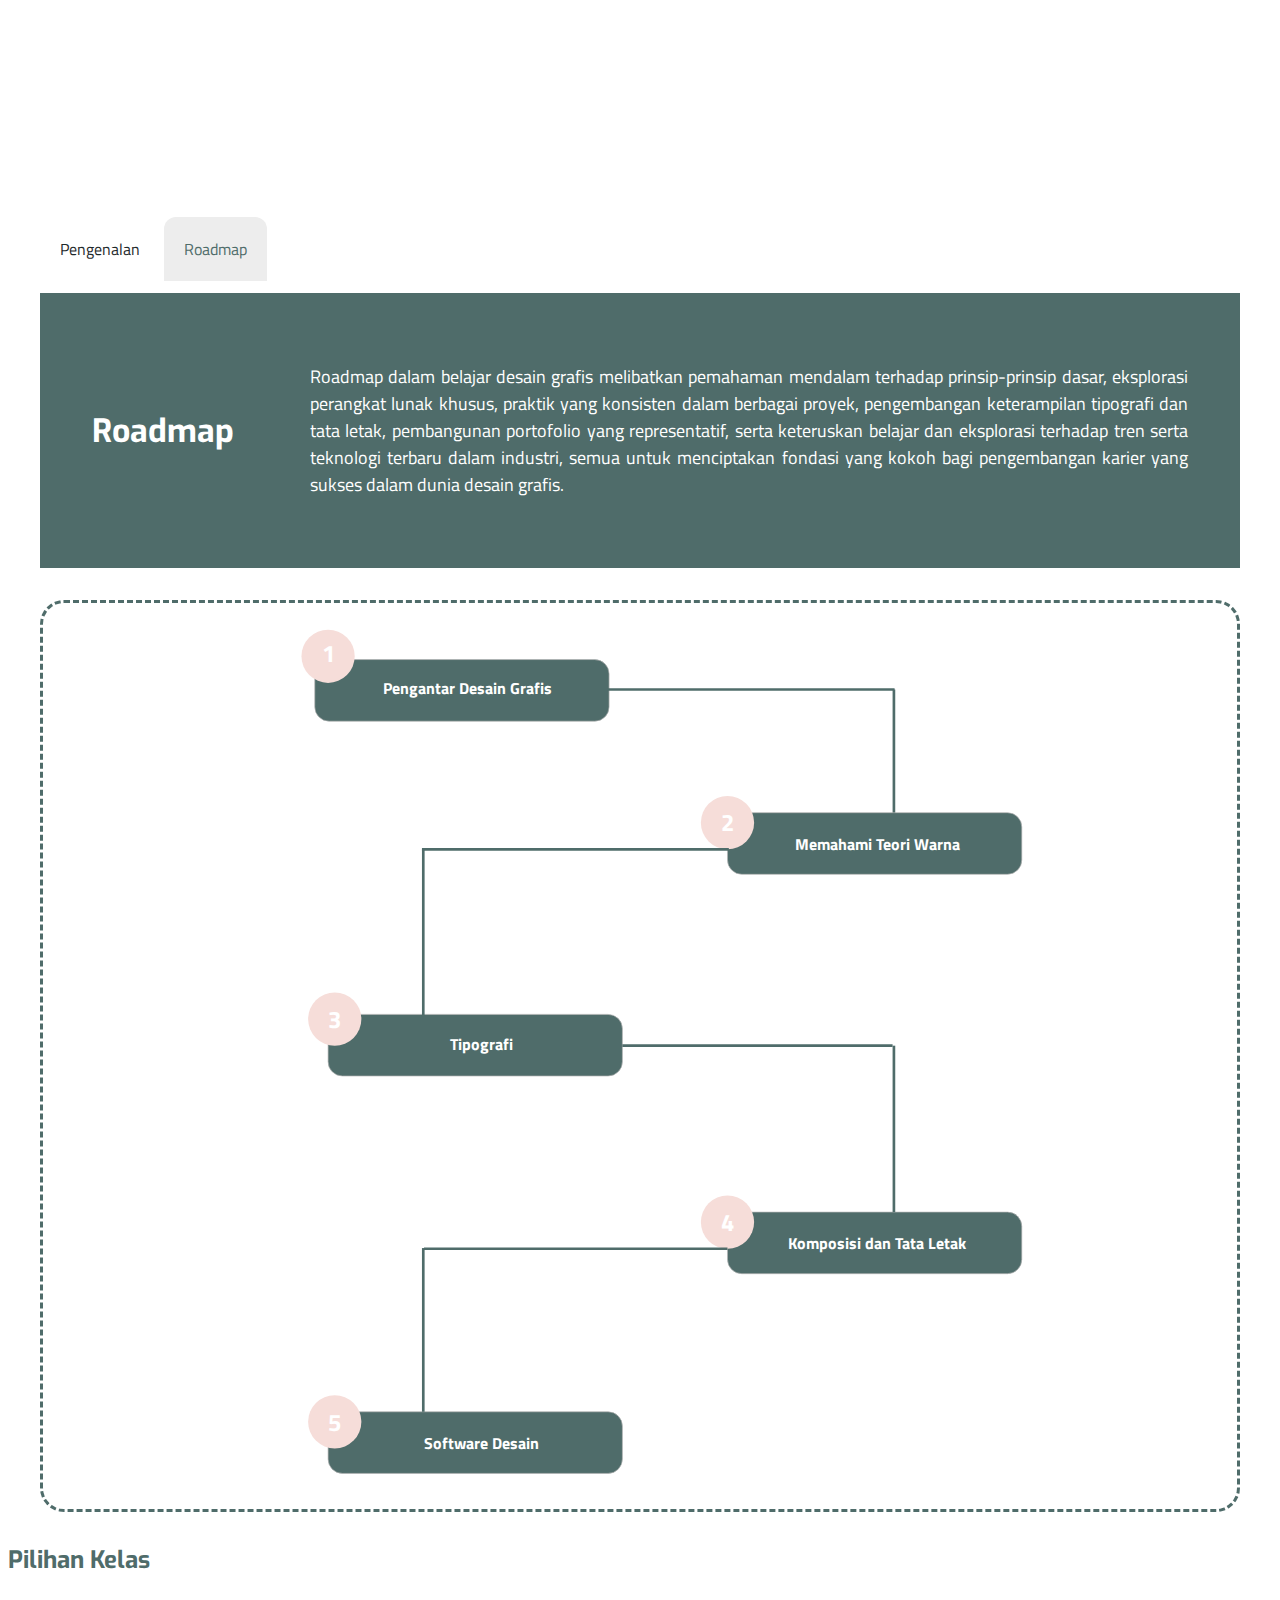
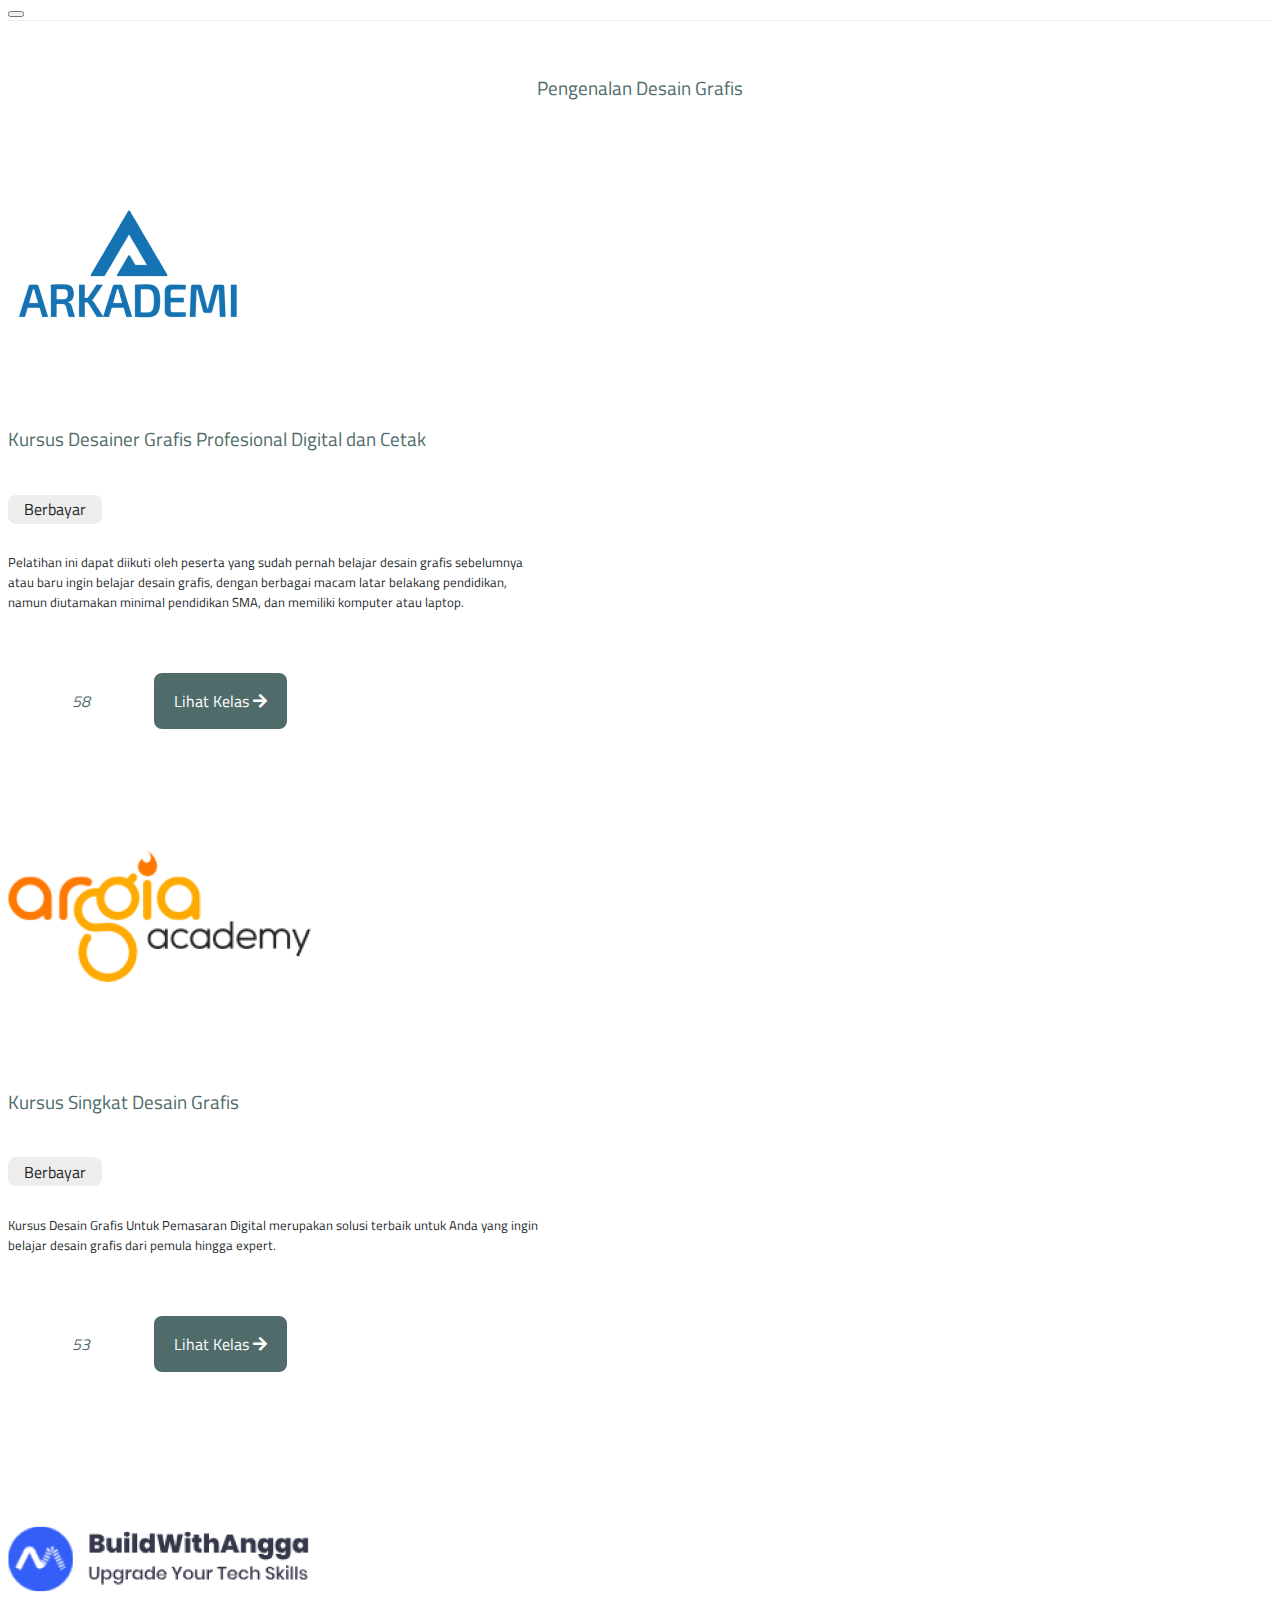
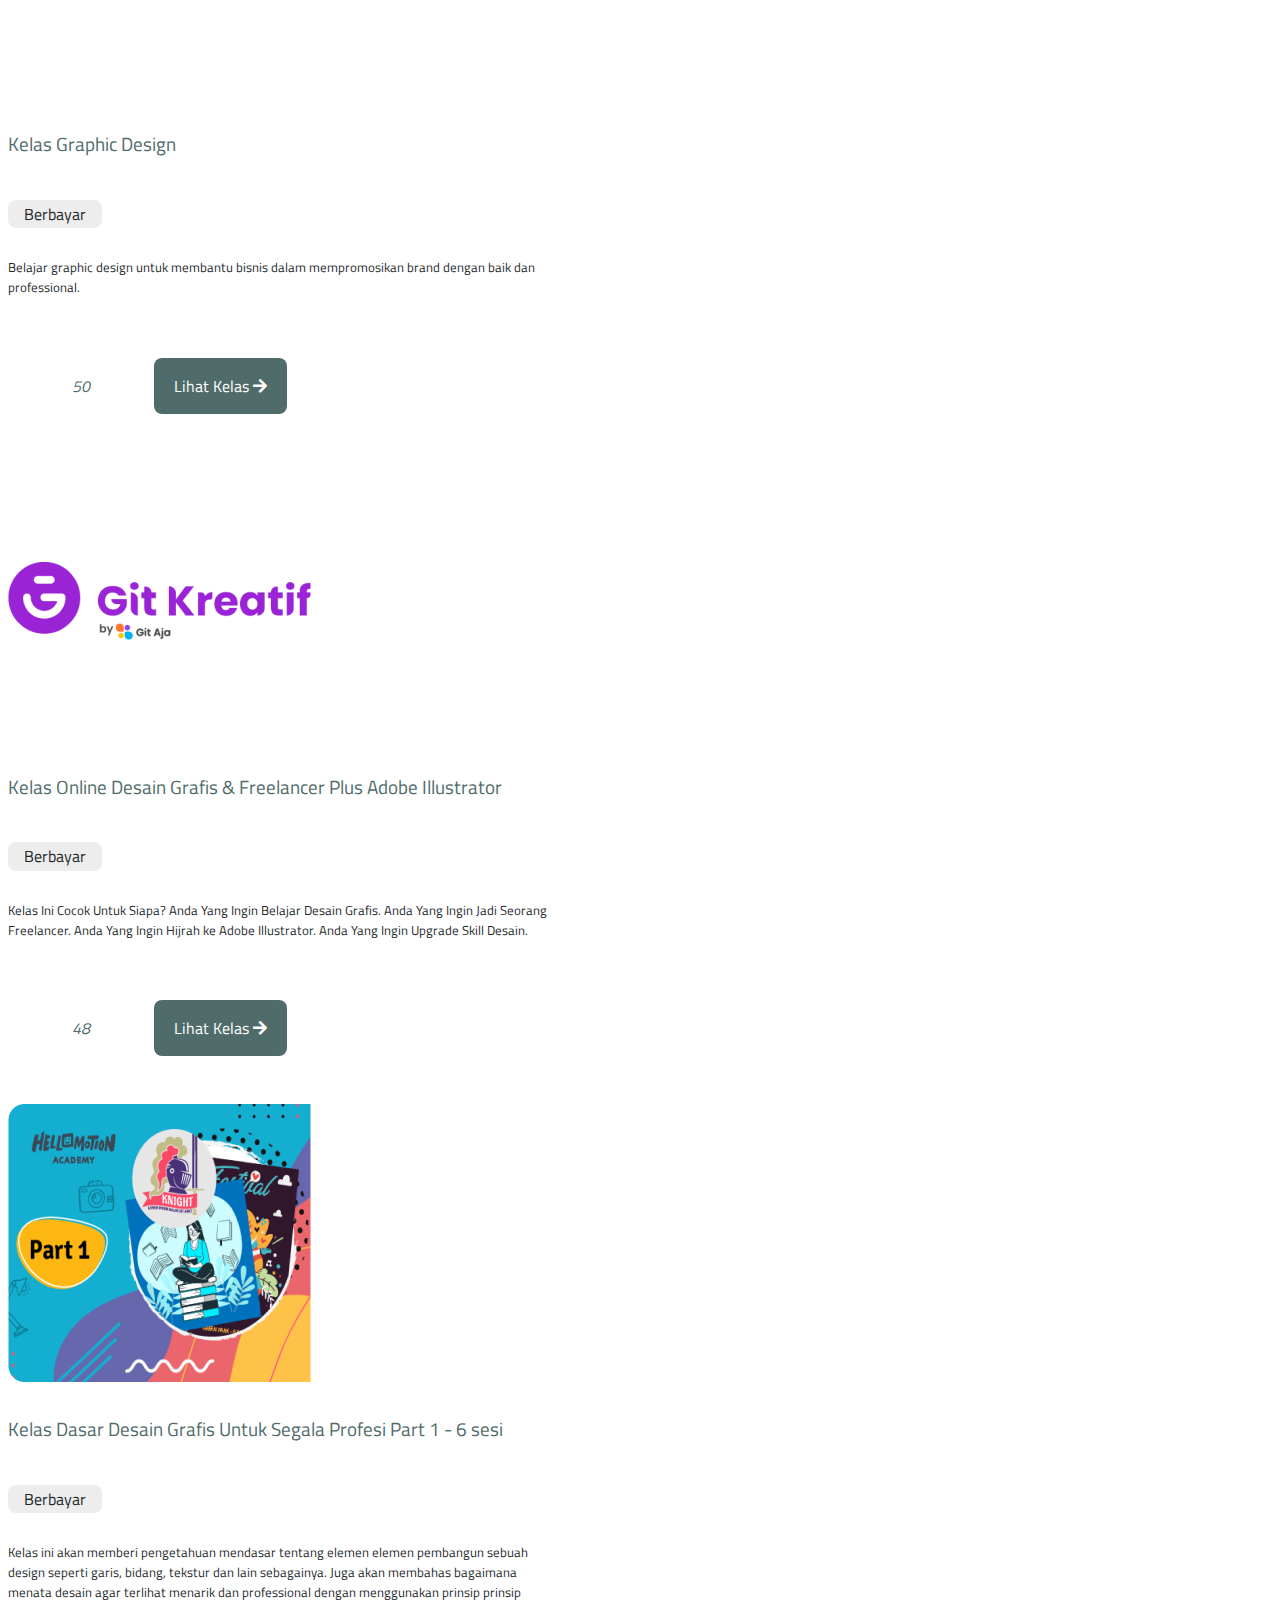
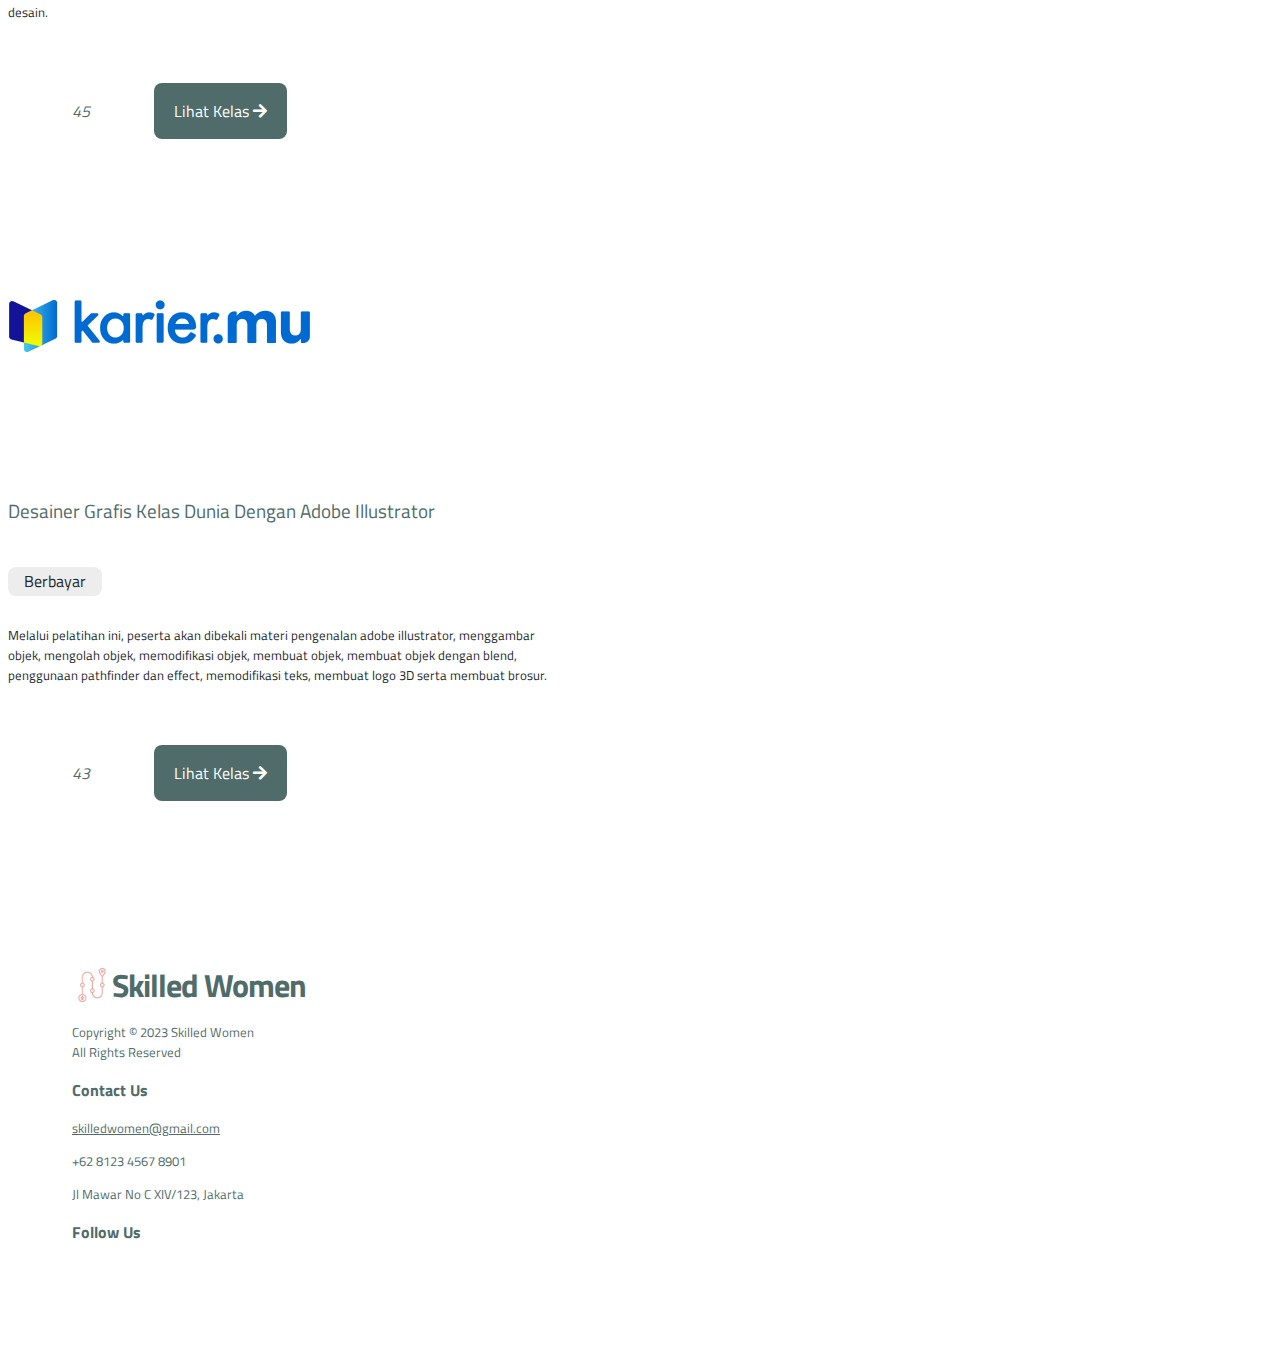
==== Desain-Grafis/roadmapdesain.html @ b6ecd831 "perbaikan tiga" ====
<!DOCTYPE html>
<html lang="en">
  <head>
    <meta charset="UTF-8" />
    <meta name="viewport" content="width=device-width, initial-scale=1.0" />

    <!--=============== REMIXICONS ===============-->
    <link
      href="https://cdn.jsdelivr.net/npm/remixicon@3.6.0/fonts/remixicon.css"
      rel="stylesheet"
    />

    <!--=============== CSS ===============-->
    <link rel="stylesheet" href="roadmapdesain.css" />

    <link rel="stylesheet" href="../style.css">
    <link rel="stylesheet" href="../landing-page/landingPage.css">
    <link rel="stylesheet" href="jobdetailintro.css">

    <!--=============== BOOTSTRAP ===============-->
    <link
      href="https://cdn.jsdelivr.net/npm/bootstrap@5.3.2/dist/css/bootstrap.min.css"
      rel="stylesheet"
      integrity="sha384-T3c6CoIi6uLrA9TneNEoa7RxnatzjcDSCmG1MXxSR1GAsXEV/Dwwykc2MPK8M2HN"
      crossorigin="anonymous"
    />

    <!--=============== FONT AWESOME ===============-->
    <link
      rel="stylesheet"
      href="https://cdnjs.cloudflare.com/ajax/libs/font-awesome/5.15.4/css/all.min.css"
    />
    <title>Desain Grafis</title>
  </head>

  <body>
    <!-- Navbar section
    <nav class="navbar navbar-expand-lg bg-white fixed-top">
      <div class="container-fluid px-4">
        <a class="navbar-brand logo px-2" href="#">
          <img
            id="icon-logo"
            src="/landing-page/img/brand/icon.svg"
            alt="logo icon"
          />
          <span> Skilled Women </span>
        </a>
        <button
          class="navbar-toggler shadow-none mx-2"
          type="button"
          data-bs-toggle="collapse"
          data-bs-target="#navbarNav"
          aria-controls="navbarNav"
          aria-expanded="false"
          aria-label="Toggle navigation"
        >
          <span class="navbar-toggler-icon"></span>
        </button>
        <div class="collapse navbar-collapse py-2 py-lg-0" id="navbarNav">
          <ul class="navbar-nav ms-auto">
            <li class="nav-item">
              <a class="nav-link Active" aria-current="page" href="#">Home</a>
            </li>
            <li class="nav-item">
              <a class="nav-link" href="#">Pekerjaan</a>
            </li>
            <li class="nav-item">
              <a class="nav-link" href="#">About Us</a>
            </li>
            <li class="nav-item">
              <a class="nav-link" href="#">FAQ</a>
            </li>
          </ul>
          <div
            class="d-flex justify-content-center py-2 py-lg-0 pt-lg-0 px-lg-4"
          >
            <a href="#"
              ><button class="btn-primary-green btn-nav">
                Coba Sekarang
              </button></a
            >
          </div>
        </div>
      </div>
    </nav> -->
    <!-- Navbar selesai -->
    
    <!-- hero section -->
    <div class="d-flex">
      <h1 class="flex-item item-left heading1-green heading" id="job-title"></h1>
      <img class="hero-img" id="hero-img" src="" alt="">
  </div>

  <!-- tab navigation -->
  <div class="tab-container">
      <nav class="nav nav-underline flex-sm-row tab-detail-intro">

        <a class="flex-fill text-center nav-link heading4-dark" href="#">Pengenalan</a>
        <a class="flex-fill text-center nav-link active" aria-current="page"  href="#">Roadmap</a>
        
      </nav>
  </div>
  
    <!-- Fitur Penjalasan Roadmap -->
    <section class="container-penjelasan">
      <h1 class="h1-roadmap heading1-white">Roadmap</h1>
      <p class="paragraph-white">
        Roadmap dalam belajar desain grafis melibatkan pemahaman mendalam
        terhadap prinsip-prinsip dasar, eksplorasi perangkat lunak khusus,
        praktik yang konsisten dalam berbagai proyek, pengembangan keterampilan
        tipografi dan tata letak, pembangunan portofolio yang representatif,
        serta keteruskan belajar dan eksplorasi terhadap tren serta teknologi
        terbaru dalam industri, semua untuk menciptakan fondasi yang kokoh bagi
        pengembangan karier yang sukses dalam dunia desain grafis.
      </p>
    </section>

    <!-- <button class="btn-rekomendasi">
      <i class="fas fa-quote-left"></i><span>Rekomendasikan Roadmap</span>
    </button> -->
    
    <div class="border-roadmap container-roadmap">
      <svg
        width="1140"
        height="900"
        viewBox="0 0 1256 1352"
        fill="none"
        xmlns="http://www.w3.org/2000/svg"
      >
        <!-- nomor 1 -->
        <rect
        id="sidebarTrigger"

          x="-200"
          y="65"
          width="442.116"
          height="92.5645"
          rx="21.5"
          transform="translate(380, 20)"
          fill="#4F6C6A"
          stroke="#B3B3B3"
          style="cursor: pointer"
          
        />
        <ellipse cx="200" cy="80" rx="40" ry="40" fill="#F6DDD9" />
        <text
          x="200"
          y="80"
          font-size="36"
          fill="white"
          text-anchor="middle"
          dominant-baseline="middle"
          font-weight="bold"
        >
          1
        </text>
        <text
          x="200"
          y="80"
          font-size="24"
          fill="white"
          text-anchor="middle"
          dominant-baseline="middle"
          font-weight="bold"
          transform="translate(210, 50)"
        >
          Pengantar Desain Grafis
        </text>

        <!-- Panah ke kanan -->
        <path
          d="M4 50 L436 50"
          stroke="#4F6C6A"
          stroke-width="4"
          fill="transparent"
          transform="translate(615, 80)"
        />
        <!-- Panah ke bawah -->
        <path
          d="M250 50 L250 300 "
          stroke="#4F6C6A"
          stroke-width="4"
          fill="transparent"
          transform="translate(800, 80)"
        />

        <!-- nomor 2 -->
        <rect
        id="sidebarTrigger"
          x="-200"
          y="65"
          width="442.116"
          height="92.5645"
          rx="21.5"
          transform="translate(1000, 250)"
          fill="#4F6C6A"
          stroke="#B3B3B3"
          style="cursor: pointer"
        />
        <ellipse
          cx="200"
          cy="80"
          rx="40"
          ry="40"
          fill="#F6DDD9"
          transform="translate(600, 250)"
        />
        <text
          x="200"
          y="80"
          font-size="36"
          fill="white"
          text-anchor="middle"
          dominant-baseline="middle"
          font-weight="bold"
          transform="translate(600, 254)"
        >
          2
        </text>
        <text
          x="200"
          y="80"
          font-size="24"
          fill="white"
          text-anchor="middle"
          dominant-baseline="middle"
          font-weight="bold"
          transform="translate(825, 285)"
        >
          Memahami Teori Warna
        </text>

        <!-- nomor 3 -->
        <rect
        id="sidebarTrigger"
          x="-200"
          y="65"
          width="442.116"
          height="92.5645"
          rx="21.5"
          transform="translate(400, 553)"
          fill="#4F6C6A"
          stroke="#B3B3B3"
          style="cursor: pointer"
        />
        <ellipse
          cx="200"
          cy="80"
          rx="40"
          ry="40"
          fill="#F6DDD9"
          transform="translate(10, 545)"
        />
        <text
          x="200"
          y="80"
          font-size="36"
          fill="white"
          text-anchor="middle"
          dominant-baseline="middle"
          font-weight="bold"
          transform="translate(10, 550)"
        >
          3
        </text>
        <text
          x="200"
          y="80"
          font-size="24"
          fill="white"
          text-anchor="middle"
          dominant-baseline="middle"
          font-weight="bold"
          transform="translate(230, 585)"
        >
          Tipografi
        </text>
        <path
          d="M4 50 L465 50"
          stroke="#4F6C6A"
          stroke-width="4"
          fill="transparent"
          transform="translate(337, 320)"
        />
        <path
          d="M250 50 L250 300 "
          stroke="#4F6C6A"
          stroke-width="4"
          fill="transparent"
          transform="translate(93, 320)"
        />

        <!-- nomor 4 -->
        <rect
        id="sidebarTrigger"
          x="-200"
          y="65"
          width="442.116"
          height="92.5645"
          rx="21.5"
          transform="translate(1000, 850)"
          fill="#4F6C6A"
          stroke="#B3B3B3"
          style="cursor: pointer"
        />
        <ellipse
          cx="200"
          cy="80"
          rx="40"
          ry="40"
          fill="#F6DDD9"
          transform="translate(600, 850)"
        />
        <text
          x="200"
          y="80"
          font-size="36"
          fill="white"
          text-anchor="middle"
          dominant-baseline="middle"
          font-weight="bold"
          transform="translate(600, 854)"
        >
          4
        </text>
        <text
          x="200"
          y="80"
          font-size="24"
          fill="white"
          text-anchor="middle"
          dominant-baseline="middle"
          font-weight="bold"
          transform="translate(825, 885)"
        >
          Komposisi dan Tata Letak
        </text>
        <path
          d="M4 50 L410 50"
          stroke="#4F6C6A"
          stroke-width="4"
          fill="transparent"
          transform="translate(638, 615)"
        />
        <path
          d="M250 50 L250 300 "
          stroke="#4F6C6A"
          stroke-width="4"
          fill="transparent"
          transform="translate(800, 615)"
        />

        <!-- nomor 5 -->
        <rect
        id="sidebarTrigger"
          x="-200"
          y="65"
          width="442.116"
          height="92.5645"
          rx="21.5"
          transform="translate(400, 1150)"
          fill="#4F6C6A"
          stroke="#B3B3B3"
          style="cursor: pointer"
        />
        <ellipse
          cx="200"
          cy="80"
          rx="40"
          ry="40"
          fill="#F6DDD9"
          transform="translate(10, 1150)"
        />
        <text
          x="200"
          y="80"
          font-size="36"
          fill="white"
          text-anchor="middle"
          dominant-baseline="middle"
          font-weight="bold"
          transform="translate(10, 1155)"
        >
          5
        </text>
        <text
          x="200"
          y="80"
          font-size="24"
          fill="white"
          text-anchor="middle"
          dominant-baseline="middle"
          font-weight="bold"
          transform="translate(230, 1185)"
        >
          Software Desain
        </text>
        <path
          d="M4 50 L460 50"
          stroke="#4F6C6A"
          stroke-width="4"
          fill="transparent"
          transform="translate(340, 920)"
        />
        <path
          d="M250 54 L250 300 "
          stroke="#4F6C6A"
          stroke-width="4"
          fill="transparent"
          transform="translate(93, 915)"
        />
      </svg>
    </div>
    
    <!-- sidebar start-->
    <div class="offcanvas offcanvas-end offcanvas-size-xl" tabindex="-1" id="offcanvasRight" aria-labelledby="offcanvasRightLabel">
      <div class="offcanvas-header">
        <h2 class="offcanvas-title heading2-green" id="offcanvasRightLabel">Pilihan Kelas</h2>
        <button type="button" class="btn-close" data-bs-dismiss="offcanvas" aria-label="Close"></button>
      </div>

      <div class="offcanvas-body" id="daftar-kelas">
        <h3 class="heading3-green center">Pengenalan Desain Grafis</h4>
          
          <!-- card start -->
          <div class="card mb-3" style="max-width: 540px;">
            <div class="row g-0">
              <div class="col-md-4">
                <!-- tambahkan gambar -->
                <img src="img/2_Arkademi.png" class="img-fluid rounded-start" alt="...">
              </div>
          
              <div class="col-md-8">
                <!-- deskripsi -->
                <div class="card-body">
                  <h4 class="heading3-green">Kursus Desainer Grafis Profesional Digital dan Cetak</h4>
                  <div class="tag">
                    <p class="btn-secondary">Berbayar</p>
                  </div>
                  <p class="text-small-dark">Pelatihan ini dapat diikuti oleh peserta yang sudah pernah belajar desain grafis sebelumnya atau baru ingin belajar desain grafis, dengan berbagai macam latar belakang pendidikan, namun diutamakan minimal pendidikan SMA, dan memiliki komputer atau laptop. </p>
                  <div class="row card-buttons">
                    <div class="col vote d-flex gap-2">
                      <div class="upvote">
                        <i class="ri-thumb-up-fill">58</i>
                      </div>
                      <div class="downvote">
                        <i class="ri-thumb-down-line"></i>
                      </div>
                    </div>
                    <div class="col btn-kelas">
                      <button onclick="window.location.href='https://arkademi.com/course/kursus-desainer-grafis-profesional-digital-dan-cetak'" class="btn-primary-green">Lihat Kelas<i class="fas fa-arrow-right"></i></button>
                    </div>
                  </div>
                </div>
              </div>
            </div>
          </div>
          <!-- card end -->
          
          <!-- card start -->
          <div class="card mb-3" style="max-width: 540px;">
            
            <div class="row g-0">
              <div class="col-md-4">
                <!-- tambahkan gambar -->
                <img src="img/argia.png" class="img-fluid rounded-start" alt="Argia">
              </div>

              <div class="col-md-8">
                <!-- deskripsi -->
                <div class="card-body">
                  <h4 class="heading3-green">Kursus Singkat Desain Grafis</h4>
                  <div class="tag">
                    <p class="btn-secondary">Berbayar</p>
                  </div>

                  <p class="text-small-dark">Kursus Desain Grafis Untuk Pemasaran Digital merupakan solusi terbaik untuk Anda yang ingin belajar desain grafis dari pemula hingga expert.</p>
                  <div class="row card-buttons">
                    <div class="col vote d-flex gap-2">
                        <div class="upvote">
                            <i class="ri-thumb-up-fill"> 53</i>
                        </div>

                        <div class="downvote">
                            <i class="ri-thumb-down-line"> </i>
                        </div>
                    </div>
                    <div class="col btn-kelas">
                      <button onclick="window.location.href='https://argiaacademy.com/kursus-singkat-desain-grafis/'" class="btn-primary-green">Lihat Kelas <i class="fas fa-arrow-right"></i></button>
                    </div>
                  </div>
                </div>
              </div>

            </div>
          </div>
          <!-- card end -->
        
          <!-- card start -->
          <div class="card mb-3" style="max-width: 540px;">
            
            <div class="row g-0">
              <div class="col-md-4">
                <!-- tambahkan gambar -->
                <img src="img/bw-angga.png" class="img-fluid rounded-start" alt="Argia">
              </div>

              <div class="col-md-8">
                <!-- deskripsi -->
                <div class="card-body">
                  <h4 class="heading3-green">Kelas Graphic Design</h4>
                  <div class="tag">
                    <p class="btn-secondary">Berbayar</p>
                  </div>
                  <p class="text-small-dark">Belajar graphic design untuk membantu bisnis dalam mempromosikan brand dengan baik dan professional.</p>
                  <div class="row card-buttons">
                    <div class="col vote d-flex gap-2">
                        <div class="upvote">
                            <i class="ri-thumb-up-fill"> 50</i>
                        </div>
                        <div class="downvote">
                            <i class="ri-thumb-down-line"> </i>
                        </div>
                    </div>
                
                    <div class="col btn-kelas">
                      <button onclick="window.location.href='https://buildwithangga.com/belajar/graphic-design?sort=popular&level[]=Beginner'" class="btn-primary-green">Lihat Kelas <i class="fas fa-arrow-right"></i></button>
                    </div>
                  </div>
                </div>
              </div>
            </div>
          </div>
          <!-- card end -->
          
          <!-- card start -->
          <div class="card mb-3" style="max-width: 540px;">
            
            <div class="row g-0">
              <div class="col-md-4">
                <!-- tambahkan gambar -->
                <img src="img/git-kreatif.png" class="img-fluid rounded-start" alt="Argia">
              </div>
              
              <div class="col-md-8">
                <!-- deskripsi -->
                <div class="card-body">
                  <h4 class="heading3-green">Kelas Online Desain Grafis & Freelancer Plus Adobe Illustrator</h4>
                  <div class="tag">
                    <p class="btn-secondary">Berbayar</p>
                  </div>
                  
                  <p class="text-small-dark">Kelas Ini Cocok Untuk Siapa? Anda Yang Ingin Belajar Desain Grafis. Anda Yang Ingin Jadi Seorang Freelancer. Anda Yang Ingin Hijrah ke Adobe Illustrator. Anda Yang Ingin Upgrade Skill Desain.</p>
                  <div class="row card-buttons">
                    <div class="col vote d-flex gap-2">
                      <div class="upvote">
                        <i class="ri-thumb-up-fill"> 48</i>
                      </div>
                      <div class="downvote">
                        <i class="ri-thumb-down-line"> </i>
                      </div>
                    </div>
                    <div class="col btn-kelas">
                      <button onclick="window.location.href='https://gitkreatif.com/kelas-desain/'" class=" btn-primary-green">Lihat Kelas <i class="fas fa-arrow-right"></i></button>
                    </div>
                  </div>
                </div>
              </div>
            </div>
          </div>
          <!-- card end -->
                  
          <!-- card start -->
          <div class="card mb-3" style="max-width: 540px;">
            
            <div class="row g-0">
              <div class="col-md-4">
                <!-- tambahkan gambar -->
                <img src="img/hello-motion.png" class="img-fluid rounded-start" alt="Argia">
              </div>
              
              <div class="col-md-8">
                <!-- deskripsi -->
                <div class="card-body">
                  <h4 class="heading3-green">Kelas Dasar Desain Grafis Untuk Segala Profesi Part 1 - 6 sesi</h4>
                  <div class="tag">
                    <p class="btn-secondary">Berbayar</p>
                  </div>
                  
                  <p class="text-small-dark">Kelas ini akan memberi pengetahuan mendasar tentang elemen elemen pembangun sebuah design seperti garis, bidang, tekstur dan lain sebagainya. Juga akan membahas bagaimana menata desain agar terlihat menarik dan professional dengan menggunakan prinsip prinsip desain.</p>
                  <div class="row card-buttons">
                    <div class="col vote d-flex gap-2">
                      <div class="upvote">
                        <i class="ri-thumb-up-fill"> 45</i>
                      </div>
                      <div class="downvote">
                        <i class="ri-thumb-down-line"> </i>
                      </div>
                    </div>
                    
                    <div class="col btn-kelas">
                      <button onclick="window.location.href='https://hellomotion.academy/online-learning/dasar-desain-grafis-part1/'" class="btn-primary-green">Lihat Kelas <i class="fas fa-arrow-right"></i></button>
                    </div>
                  </div>
                </div>
              </div>
            </div>
          </div>
          <!-- card end -->
                 
          <!-- card start -->
          <div class="card mb-3" style="max-width: 540px;">
            <div class="row g-0">
          
              <div class="col-md-4">
                  <!-- tambahkan gambar -->
                  <img src="img/kariermu.png" class="img-fluid rounded-start" alt="Argia">
                </div>
                     
                <div class="col-md-8">
                  <!-- deskripsi -->
                  <div class="card-body">
                    <h4 class="heading3-green">Desainer Grafis Kelas Dunia Dengan Adobe Illustrator</h4>
                    <div class="tag">
                      <p class="btn-secondary">Berbayar</p>
                    </div>
                    <p class="text-small-dark">Melalui pelatihan ini, peserta akan dibekali materi pengenalan adobe illustrator, menggambar objek, mengolah objek, memodifikasi objek, membuat objek, membuat objek dengan blend, penggunaan pathfinder dan effect, memodifikasi teks, membuat logo 3D serta membuat brosur.</p>
                    <div class="row card-buttons">
                  
                      <div class="col vote d-flex gap-2">
                        <div class="upvote">
                          <i class="ri-thumb-up-fill"> 43</i>
                        </div>
                        <div class="downvote">
                          <i class="ri-thumb-down-line"> </i>
                        </div>
                      </div>
                      <div class="col btn-kelas">
                        <button onclick="window.location.href='https://prakerja.karier.mu/program/desainer-grafis-kelas-dunia-dengan-adobe-illustrator?ref=prakerja-program-rekomendasi'" class="btn-primary-green">Lihat Kelas <i class="fas fa-arrow-right"></i></button>
                      </div>
                    </div>
                  </div>
                </div>
              </div>
            </div>
          </div>
          <!-- card end -->
         
          <!-- sidebar end-->

        </h3>
      </div>
    </div>

    <!-- FOOTER Mulai -->
    <footer>
      <div class="container-fluid text-lg-left mt-3 px-4">
        <div class="row text-lg-left mx-auto d-flex justify-content-between">

          <div class="col-lg-7">
            <a class="navbar-brand logo my-3" href="#">
              <img id="icon-logo" src="/landing-page/img/brand/icon.svg" alt="logo icon">
              <span>
                  Skilled Women
              </span>
            </a>
            <p class="paragraph-green">Copyright © 2023 Skilled Women <br>
              All Rights Reserved </p>
          </div>

          <div class="col-lg-3">
            <h3 class="heading3-green my-3">
              Contact Us
            </h3>
            <p class="paragraph-green email my-2">
              skilledwomen@gmail.com
            </p>
            <p class="paragraph-green my-2">
              +62 8123 4567 8901
            </p>
            <p class="paragraph-green my-2">
              Jl Mawar No C XIV/123, Jakarta
            </p>
          </div>

          <div class="col-lg-2">
            <h3 class="heading3-green my-3">
              Follow Us
            </h3>
            <div class="row">
              <div class="col sosmed">
                <a  href="#"><i class="ri-twitter-fill"></i></a>
                <a href="#"><i class="ri-discord-fill"></i></a>
              </div>
            </div>
            
          </div> 
        </div>
      </div>
    
    </footer>
    <!-- FOOTER SELESAI -->

    <script src="roadmapdesain.js"></script>
    <script src="api-desain.js"></script>

    <script src="https://cdn.jsdelivr.net/npm/bootstrap@5.3.2/dist/js/bootstrap.bundle.min.js" integrity="sha384-C6RzsynM9kWDrMNeT87bh95OGNyZPhcTNXj1NW7RuBCsyN/o0jlpcV8Qyq46cDfL" crossorigin="anonymous"></script>
  </body>
</html>
---- Desain-Grafis/roadmapdesain.css ----
/*=============== IMPORT FONT ===============*/
@import url('https://fonts.googleapis.com/css2?family=Exo:ital,wght@0,400;0,500;0,600;0,700;1,400;1,500;1,600;1,700&family=Titillium+Web:ital,wght@0,400;0,600;0,700;1,400;1,600;1,700&display=swap');


/*=============== VARIABLES CSS ===============*/

:root {
    /*========== Colors ==========*/
    --primary-color: #4F6C6A;
    --secondary-color: #EDEDED;
    --accent-color: #F6DDD9;
    --white-color: white;
    --dark-green-color: #1E292B;

    --primary-hover-color: #435c5a;
    --menu-hover-color: #DA9388;
    

    /*========== Font and typography ==========*/
    --font-header : 'Exo', sans-serif;
    --font-paragraph : 'Titillium Web', sans-serif;   

    /*========== Font size ==========*/
    /*.5rem = 8px | 1rem = 16px ...*/
    --logo-font-size: 2rem;
    --h1-font-size: 3rem;
    --h2-font-size: 2.25rem;
    --h3-font-size: 1.5rem;
    --h4-font-size: 1.25rem;
    --normal-font-size: 1.25rem;
    --small-font-size: 1rem;
    --smaller-font-size: 0.875rem;

    /*========== Font weight ==========*/
    --font-regular: 400;
    --font-semi-bold: 600;
    --font-bold: 700;
}


/*=============== BASE ===============*/
* {
    text-decoration: none;
    list-style: none;
}

html {
    scroll-behavior: smooth;
}

body {
    font-family:var(--font-paragraph);
    background-color: var(--white-color);
    font-size: var(--normal-font-size);
    color: var(--primary-color);
}

/*=============== REUSRABLE CLASS ===============*/
.container {
    padding-top: 3rem;
    max-width: 1440px;
}

.section {
    max-width: 1252px;
}


/*========== style h1, h2, h3, h4, text-normal, text-small, text-smaller ==========*/
.heading1-green {
    font-family: var(--font-header);
    font-size: var(--h1-font-size);
    color: var(--primary-color);
    font-weight: var(--font-bold);
}
.heading1-white {
    font-family: var(--font-header);
    font-size: var(--h1-font-size);
    color: var(--white-color);
    font-weight: var(--font-bold);
}

.heading2-green {
    font-family: var(--font-header);
    font-size: var(--h2-font-size);
    color: var(--primary-color);
    font-weight: var(--font-bold);
}
.heading2-white {
    font-family: var(--font-header);
    font-size: var(--h2-font-size);
    color: var(--white-color);
    font-weight: var(--font-bold);
}

.heading3-green {
    font-family: var(--font-header);
    font-size: var(--h3-font-size);
    color: var(--primary-color);
    font-weight: var(--font-regular);
}
.heading3-white {
    font-family: var(--font-header);
    font-size: var(--h3-font-size);
    color: var(--white-color);
    font-weight: var(--font-regular);
}
.heading3-dark {
    font-family: var(--font-header);
    font-size: var(--h3-font-size);
    color: var(--dark-green-color);
    font-weight: var(--font-regular);
}

.heading4-green {
    font-family: var(--font-paragraph);
    font-size: var(--h4-font-size);
    color: var(--primary-color);
    font-weight: var(--font-regular);
}
.heading4-white {
    font-family: var(--font-paragraph);
    font-size: var(--h4-font-size);
    color: var(--white-color);
    font-weight: var(--font-regular);
}

.paragraph-green {
    font-family: var(--font-paragraph);
    font-size: var(--normal-font-size);
    color: var(--primary-color);
    font-weight: var(--font-regular);
}
.paragraph-white {
    font-family: var(--font-paragraph);
    font-size: var(--normal-font-size);
    color: var(--white-color);
    font-weight: var(--font-regular);
}
.paragraph-dark {
    font-family: var(--font-paragraph);
    font-size: var(--normal-font-size);
    color: var(--dark-green-color);
    font-weight: var(--font-regular);
}

.text-small-green {
    font-family: var(--font-paragraph);
    font-size: var(--small-font-size);
    color: var(--primary-color);
    font-weight: var(--font-regular);
}
.text-small-white {
    font-family: var(--font-paragraph);
    font-size: var(--small-font-size);
    color: var(--white-color);
    font-weight: var(--font-regular);
}
.text-small-dark {
    font-family: var(--font-paragraph);
    font-size: var(--small-font-size);
    color: var(--dark-green-color);
    font-weight: var(--font-regular);
}

/* text paling kecil */
.text-smaller-green {
    font-family: var(--font-paragraph);
    font-size: var(--smaller-font-size);
    color: var(--primary-color);
    font-weight: var(--font-regular);
}
.text-smaller-white {
    font-family: var(--font-paragraph);
    font-size: var(--smaller-font-size);
    color: var(--white-color);
    font-weight: var(--font-regular);
}
.text-smaller-dark {
    font-family: var(--font-paragraph);
    font-size: var(--smaller-font-size);
    color: var(--dark-green-color);
    font-weight: var(--font-regular);
}


/*=============== BUTTON ===============*/

/* button primary, without arrow */
.btn-primary-green{
    font-family: var(--font-paragraph);
    background-color: var(--primary-color);
    color: var(--white-color);
    font-size: var(--font-paragraph);
    font-weight: var(--font-regular);

    display: inline-flex;
    padding: 0.5rem 1.25rem;
    justify-content: center;
    align-items: center;
    gap: 0.25rem;
    border-radius: 0.5rem;
    border: none;
    cursor: pointer;
}
.btn-primary-green:hover{
    background-color: var(--primary-hover-color);
}

/* right arrow, from remixicon.com */
.btn-primary-green .ri-arrow-right-line{
    color: var(--white-color);
}

.btn-primary-white{
    font-family: var(--font-paragraph);
    background-color: var(--white-color);
    color: var(--primary-color);
    font-size: var(--font-paragraph);
    font-weight: var(--font-regular);

    display: inline-flex;
    padding: 0.5rem 1.25rem;
    justify-content: center;
    align-items: center;
    gap: 0.25rem;
    border-radius: 0.5rem;
    border: none;
    cursor: pointer;
}
.btn-primary-white:hover{
    box-shadow: 1px 1px 6px var(--accent-color);
}

/* right arrow, from remixicon.com */
.btn-primary-white .ri-arrow-right-line{
    color: var(--primary-color);
}

/* button secondary */
.btn-secondary{
    font-family: var(--font-paragraph);
    background-color: var(--secondary-color);
    color: var(--dark-green-color);
    font-size: var(--font-paragraph);
    font-weight: var(--font-regular);

    display: inline-flex;
    padding: 0.5rem 1.25rem;
    justify-content: center;
    align-items: center;
    gap: 0.25rem;
    border-radius: 0.5rem;
    border: none;
    cursor: pointer;
}
.btn-secondary:hover{
    box-shadow: 1px 1px 6px var(--dark-green-color);
}


/*=============== NAVBAR ===============*/
.navbar {
    background-color: var(--white-color);
    box-shadow: 0 2px 4px 0 rgba(0,0,0,.2);
}

.navbar .container-fluid{
    padding: 12px 0;
}

.logo {
    display: flex;
    align-items: center;
}
.logo span {
    font-family: var(--font-paragraph);
    font-size: var(--logo-font-size);
    letter-spacing: -1px;
    font-weight: var(--font-bold);
    color: var(--primary-color);
}
 
.logo img {
  height: 2.5rem;
}

.nav-item .nav-link {
    margin-right: 1.75rem;
    font-size: var(--h4-font-size);
    color: var(--primary-color);
    font-family: var(--font-paragraph);
    font-weight: var(--font-semi-bold);
    text-align: center;
    align-content: center;
    width: 100%;
}

.navbar-nav .nav-link.Active {
    color: var(--menu-hover-color); 
}
.nav-item .nav-link:hover {
    color: var(--menu-hover-color);
}

.navbar button.btn-primary-green {
    font-size: var(--h4-font-size);
    padding: 12px 28px;
}

/* flex container */
.d-flex {
    justify-content: center;
    align-items: center;
    margin: 4rem;
}

.flex-item {
    padding: 1em 0;
}

.item-left {
    margin-right: 4em;
    max-width: 40vw;
}

.col {
    flex-direction: column;
}

/* hero section */
.hero-img {
    max-width: 40vw;
    border-radius: 16px;
}

/* tab section */
.nav {
    justify-content: center;
    margin: 2rem;
}

.nav-link {
    padding: 20px;
}

.tab-detail-intro .active {
    color: var(--primary-color) !important;
    font-weight: 400 !important;
    background-color: var(--secondary-color);
    border-radius: 12px 12px 0 0;
}


/* Roadmap */
.h1-roadmap {
    /* margin: 0; */
    color: #fff;
    text-align: justify;
    justify-content: center;
    padding: 36px 36px;
  }

  .container-penjelasan {
    margin: 32px;

    background-color: #4f6c6a;
    justify-content: space-between;
    align-items: center;
    padding: 16px; 

    display: flex;
  }

  .h1-roadmap {
    padding-right: 40px;
  }
  
  .container-penjelasan p {
    font-size: 18px;
    padding: 36px 36px;
    text-align: justify;
    color: white;
  }

  .btn-rekomendasi {
    background-color: #ededed;
    color: black;
    border: none;
    padding: 12px 12px;
    border-radius: 8px;
    font-size: var(--small-font-size);
    margin: 32px;
    margin-top: 16px;
    align-items: inherit;
    text-align: center;
    justify-content: right;
  }
  
  .btn-rekomendasi i {
    margin-right: 8px; /* Jarak antara ikon dan teks */
  }
  
  .border-roadmap {
    border-style: dashed;
    border-color: #4f6c6a;
    border-radius: 24px;
    margin: 32px;
    margin-top: 8px;
  }
/* Sidebar */
/* ======================== side bar ========================== */

/* ubah ukuran sidebar xl atau xxl pilih aja */
.offcanvas-header {
    border-bottom: 1px solid #ededed;
}
.center {
    text-align: center;
    justify-content: center;
    align-items: center;
    padding: 32px;
}

.img-container {
    width: 300px;
    height: 200px;
    overflow: hidden;
}

.img-container img {
    width: 100%;
    height: 100%;
    object-fit: cover
}
.offcanvas-size-xl {
    --bs-offcanvas-width: min(95vw, 600px) !important;
}

.offcanvas-size-xxl {
    --bs-offcanvas-width: min(95vw, 90vw) !important;
}

/* rata tengah button vote dgn lihat kelas */
.offcanvas-body .card .card-buttons {
    display: flex;
    align-items: center;
}

/* ukuran dan warna vote */
.ri-thumb-up-fill, .ri-thumb-down-line {
    color: var(--primary-color);
    font-size: var(--h4-font-size)
}

.card h5 {
    font-weight: var(--font-semi-bold);
}

.card .tag .btn-secondary{
    padding: 0.15rem 1rem;
}


/*=============== FOOTER ===============*/
footer {
    margin-top: 7rem;
    padding-bottom: 3rem;
}

footer .col-lg-3 h3 , .col-lg-2 h3 {
    font-weight: bold;
}

footer .col-lg-3 h3, .col-lg-2 h3 {
    font-size: var(--h4-font-size);
}
footer .col-lg-2 a{
    text-decoration: none;
}

footer .col-lg-3 p, .col-lg-2 p, .col-lg-7 p {
    font-size: var(--small-font-size);
}

footer .col-lg-3 p.email {
    text-decoration: underline;
     text-decoration-color: var(--primary-color);
}
.ri-twitter-fill, .ri-discord-fill {
    font-size: 1.75rem;
    color: var(--primary-color);
}

/* Aturan CSS untuk tampilan mobile */
@media only screen and (max-width: 767px) {
    /* Navbar */
    .navbar-brand {
        margin-right: auto;
    }

    .navbar-toggler {
        margin-left: auto;
    }

    .nav-link {
        text-align: center;
    }

    .navbar-collapse {
        padding-top: 1rem;
    }

    /* Hero section */
    .hero-img {
        width: 100%;
        height: auto;
        margin-top: 2rem;
    }

    .heading1-green {
        text-align: center;
    }

    /* Tab navigation */
    .tab-detail-intro {
        flex-direction: column;
        gap: 0.5rem;
    }

    /* Fitur Penjelasan Roadmap */
    .container-penjelasan {
        padding: 1rem;
    }

    /* Tombol Rekomendasi Roadmap */
    .btn-rekomendasi {
        width: 100%;
        margin-top: 1rem;
    }

    /* Roadmap container */
    .container-roadmap {
        width: 100%;
        overflow-x: auto;
        margin-top: 1rem;
        padding: 1rem;
    }

    
    /* Offcanvas */
    .offcanvas-size-xl {
        width: 90%;
    }

    /* Footer */
    footer .container-fluid {
        padding-right: 0;
        padding-left: 0;
    }

    footer .row {
        flex-direction: column;
        gap: 1rem;
    }

    footer .col-lg-7 {
        text-align: center;
        margin-bottom: 1rem;
    }

    footer .col-lg-3 {
        text-align: center;
        margin-bottom: 1rem;
    }

    footer .col-lg-2 {
        text-align: center;
    }
}
---- style.css ----
/*=============== IMPORT FONT ===============*/
@import url('https://fonts.googleapis.com/css2?family=Exo:ital,wght@0,400;0,700;1,400;1,700&family=Titillium+Web:ital,wght@0,400;0,700;1,400;1,700&display=swap');

/*=============== VARIABLES CSS ===============*/

:root {
    /*========== Colors ==========*/
    --primary-color: #4F6C6A;
    --secondary-color: #EDEDED;
    --accent-color: #F6DDD9;
    --white-color: white;
    --dark-green-color: #1E292B;

    --primary-hover-color: #334443;
    

    /*========== Font and typography ==========*/
    --font-header : 'Exo', sans-serif;
    --font-paragraph : 'Titillium Web', sans-serif;   

    /*========== Font size ==========*/
    /*.5rem = 8px | 1rem = 16px ...*/
    --logo-font-size: 2rem;
    --h1-font-size: 2rem;
    --h2-font-size: 1.5rem;
    --h3-font-size: 1.2rem;
    --h4-font-size: 1rem;
    --normal-font-size: 1rem;
    --small-font-size: 0.8rem;
    --smaller-font-size: 0.6rem;

    /*========== Font weight ==========*/
    --font-regular: 400;
    --font-bold: 700;
}

/*=============== BASE ===============*/
* {
    text-decoration: none;
    list-style: none;
}

html {
    scroll-behavior: smooth;
}

body {
    font-family:var(--font-paragraph);
    background-color: var(--white-color);
    font-size: var(--normal-font-size);
    color: var(--primary-color);
}

.navbar {
    background-color: var(--white-color);
    box-shadow: 0 2px 4px 0 rgba(0,0,0,.2);
    position: sticky;
    top: 0;
}


/*=============== REUSRABLE CLASS ===============*/
.container {
    max-width: 1440px;
}

.section {
    max-width: 1252px;
}

/*========== style h1, h2, h3, h4, text-normal, text-small, text-smaller ==========*/
.heading1-green {
    font-family: var(--font-header);
    font-size: var(--h1-font-size);
    color: var(--primary-color);
    font-weight: var(--font-bold);
}
.heading1-white {
    font-family: var(--font-header);
    font-size: var(--h1-font-size);
    color: var(--white-color);
    font-weight: var(--font-bold);
}

.heading2-green {
    font-family: var(--font-header);
    font-size: var(--h2-font-size);
    color: var(--primary-color);
    font-weight: var(--font-bold);
}
.heading2-white {
    font-family: var(--font-header);
    font-size: var(--h2-font-size);
    color: var(--white-color);
    font-weight: var(--font-bold);
}

.heading3-green {
    font-family: var(--font-paragraph);
    font-size: var(--h3-font-size);
    color: var(--primary-color);
    font-weight: var(--font-regular);
}
.heading3-white {
    font-family: var(--font-paragraph);
    font-size: var(--h3-font-size);
    color: var(--white-color);
    font-weight: var(--font-regular);
}

.heading4-green {
    font-family: var(--font-paragraph);
    font-size: var(--h4-font-size);
    color: var(--primary-color) !important;
    font-weight: var(--font-regular) !important;
}
.heading4-white {
    font-family: var(--font-paragraph);
    font-size: var(--h4-font-size);
    color: var(--white-color);
    font-weight: var(--font-regular);
}
.heading4-dark {
    font-family: var(--font-paragraph);
    font-size: var(--h4-font-size);
    color: var(--dark-green-color);
    font-weight: var(--font-regular);
}

.paragraph-green {
    font-family: var(--font-paragraph);
    font-size: var(--normal-font-size);
    color: var(--primary-color);
    font-weight: var(--font-regular);
}
.paragraph-white {
    font-family: var(--font-paragraph);
    font-size: var(--normal-font-size);
    color: var(--white-color);
    font-weight: var(--font-regular);
}
.paragraph-dark {
    font-family: var(--font-paragraph);
    font-size: var(--normal-font-size);
    color: var(--dark-green-color);
    font-weight: var(--font-regular);
}

.text-small-green {
    font-family: var(--font-paragraph);
    font-size: var(--small-font-size);
    color: var(--primary-color);
    font-weight: var(--font-regular);
}
.text-small-white {
    font-family: var(--font-paragraph);
    font-size: var(--small-font-size);
    color: var(--white-color);
    font-weight: var(--font-regular);
}
.text-small-dark {
    font-family: var(--font-paragraph);
    font-size: var(--small-font-size);
    color: var(--dark-green-color);
    font-weight: var(--font-regular);
}

/* text paling kecil */
.text-smaller-green {
    font-family: var(--font-paragraph);
    font-size: var(--smaller-font-size);
    color: var(--primary-color);
    font-weight: var(--font-regular);
}
.text-smaller-white {
    font-family: var(--font-paragraph);
    font-size: var(--smaller-font-size);
    color: var(--white-color);
    font-weight: var(--font-regular);
}
.text-smaller-dark {
    font-family: var(--font-paragraph);
    font-size: var(--smaller-font-size);
    color: var(--dark-green-color);
    font-weight: var(--font-regular);
}

/*=============== BUTTON ===============*/

/* button primary, without arrow */
.btn-primary-green{
    font-family: var(--font-paragraph);
    background-color: var(--primary-color);
    color: var(--white-color);
    font-size: var(--font-paragraph);
    font-weight: var(--font-regular);

    display: inline-flex;
    padding: 1rem 1.25rem;
    justify-content: center;
    align-items: center;
    gap: 0.25rem;
    border-radius: 0.5rem;
    border: none;
    cursor: pointer;
}
.btn-primary-green:hover{
    background-color: var(--primary-hover-color);
}

/* right arrow, from remixicon.com */
.btn-primary-green .ri-arrow-right-line{
    color: var(--white-color);
}

.btn-primary-white{
    font-family: var(--font-paragraph);
    background-color: var(--white-color);
    color: var(--primary-color);
    font-size: var(--font-paragraph);
    font-weight: var(--font-regular);

    display: inline-flex;
    padding: 0.5rem 1.25rem;
    justify-content: center;
    align-items: center;
    gap: 0.25rem;
    border-radius: 0.5rem;
    border: none;
    cursor: pointer;
}
.btn-primary-white:hover{
    box-shadow: 1px 1px 6px var(--accent-color);
}

/* right arrow, from remixicon.com */
.btn-primary-white .ri-arrow-right-line{
    color: var(--primary-color);
}


/* button secondary */
.btn-secondary{
    font-family: var(--font-paragraph);
    background-color: var(--secondary-color);
    color: var(--dark-green-color);
    font-size: var(--font-paragraph);
    font-weight: var(--font-regular);

    display: inline-flex;
    padding: 0.5rem 1.25rem;
    justify-content: center;
    align-items: center;
    gap: 0.25rem;
    border-radius: 0.5rem;
    border: none;
    cursor: pointer;
}
.btn-secondary:hover{
    box-shadow: 1px 1px 6px var(--dark-green-color);
}

/*=============== BREAKPOINTS ===============*/
/* For mobile devices */
---- landing-page/landingPage.css ----
@import url(../style.css);

:root {
    /*========== Colors ==========*/
    --primary-hover-color: #435c5a;
    --menu-hover-color: #DA9388;

    /*========== Font weight ==========*/
    --font-regular: 400;
    --font-semi-bold: 600;
    --font-bold: 700;
}

/*=============== NAVBAR ===============*/
.navbar {
    background-color: var(--white-color);
    box-shadow: 0 2px 4px 0 rgba(0,0,0,.2);
}

.navbar .container-fluid{
    padding: 8px 0;
}

.logo {
    display: flex;
    align-items: center;
}
.logo span {
    font-family: var(--font-paragraph);
    font-size: var(--logo-font-size);
    letter-spacing: -1px;
    font-weight: var(--font-bold);
    color: var(--primary-color);
}
 
.logo img {
  height: 2.5rem;
}

.nav-item .nav-link {
    margin-right: 1.75rem;
    font-size: var(--h4-font-size);
    color: var(--primary-color);
    font-family: var(--font-paragraph);
    font-weight: var(--font-semi-bold);
    text-align: center;
    align-content: center;
    width: 100%;
}

.navbar-nav .nav-link.Active {
    color: var(--menu-hover-color); 
}
.nav-item .nav-link:hover {
    color: var(--menu-hover-color);
}

.navbar button.btn-primary-green {
    font-size: var(--h4-font-size);
    padding: 12px 28px;
}


/*=============== HERO SECTION ===============*/
section.hero {
    background-color: var(--primary-color);
    padding: 10rem 0;
    position: relative;
}

section.hero .col-lg-7 {
    padding-top: 2rem;
}

section.hero .col-lg-7 h1 {
    font-size: 2.25rem;
 }
section.hero .col-lg-7 p {
   font-size: 1rem;
}

.text-hero-bold {
    margin: 1.25rem 0;
}

section.hero .btn-primary-white{
    padding: 1rem 3rem;  
    font-size: var(--h4-font-size); 
    margin-top: 3rem;
}


/*=============== FITUR INFO SECTION ===============*/
section.fiturInfo {
    padding: 4rem 0;
}

section.fiturInfo .copy {
    padding:  0 1.5rem;
    padding-top: 1.5rem;
}

.fiturContent .text-fitur-bold h3 {
    font-weight: var(--font-bold);
}

.fiturIcon img {
    height: 3.5rem;
}

section.fiturInfo .copy-title {
    padding-bottom: 3rem;
}


/*=============== BENEFIT SECTION ===============*/
section.benefit {
    background-color: var(--primary-color);
    padding-top: 5rem;
    padding-bottom: 6rem;
}

section.benefit .d-flex{
    align-items: center;
}

section.benefit div.copy-content {
    margin-top: 3rem;
    display: flex;
    flex-wrap: wrap;
    gap: 5rem;
}

section.benefit .text-benefit-bold h1{
    font-size: var(--h2-font-size);
    padding-bottom: 1rem;
}

section.benefit .benefitImg img {
    height: 20rem;
}


/*=============== ROADMAP SECTION ===============*/
section.roadmap {
    margin-bottom: 2rem;
    padding-top: 3rem;
}

section.roadmap .copy-title {
    margin-bottom: 3rem;
    padding-top: 3rem;
}

section.roadmap .copy h1 {
    margin: 1rem 0;
}
section.roadmap .copy p {
    margin-bottom: 3rem;
}
section.roadmap .copy button {
    padding: 12px 28px;
}

/* jobs carousel */

.card-wrapper .card-tag p.btn-secondary {
    padding: 0 0.75rem ;                                 
}

.card-wrapper .card-body .heading3-dark {
    font-weight: var(--font-bold);
    padding-bottom: .25rem;
}
.card-wrapper .card-body {
    position: relative;
    padding-bottom: 7rem;
}
.card-wrapper .card-body button {
    padding: 0.5rem 2rem ;
    position: absolute;
    bottom: 2.5rem;

}
.card-wrapper .card-body a{
    text-decoration: none;
}


/* style card */
.carousel-inner {
    padding: 1em;
}
.carousel .card {
    margin: 0 .5em;
    box-shadow: 2px 6px 8px 0 rgba(22, 22, 26, 0.18);
    border-color: var(--accent-color);
    border: 2px solid var(--accent-color);
    border-radius: 1.5rem;
}
.carousel .card .card-img-top {
    border-top-left-radius: 1.5rem;
    border-top-right-radius: 1.5rem;
}

.carousel-inner .carousel-item.active,
.carousel-inner .carousel-item-next,
.carousel-inner .carousel-item-prev {
    display: flex;
}



/* medium and up screens */
@media (min-width: 768px) {

    .carousel-inner .carousel-item-end.active,
    .carousel-inner .carousel-item-next {
        transform: translateX(56%);
    }

    .carousel-inner .carousel-item-start.active, 
    .carousel-inner .carousel-item-prev {
        transform: translateX(-56%);
    }

    .carousel .carousel-control-prev {
        position: absolute;
        left: 18rem;
        transform: translateY(56%);
    }
    .carousel .carousel-control-next {
        position: absolute;
        left: 21.5rem;
        transform: translateY(56%);
    }
}

.carousel-inner .carousel-item-end,
.carousel-inner .carousel-item-start { 
    transform: translateX(0);
}


/*=============== FOOTER ===============*/
footer {
    margin-top: 7rem;
}

footer .col-lg-3 h3 , .col-lg-2 h3 {
    font-weight: bold;
}

footer .col-lg-3 h3, .col-lg-2 h3 {
    font-size: var(--h4-font-size);
}
footer .col-lg-2 a{
    text-decoration: none;
}

footer .col-lg-3 p, .col-lg-2 p, .col-lg-7 p {
    font-size: var(--small-font-size);
}

footer .col-lg-3 p.email {
    text-decoration: underline;
     text-decoration-color: var(--primary-color);
}
.ri-twitter-fill, .ri-discord-fill {
    font-size: 1.75rem;
    color: var(--primary-color);
}


 
/*=============== BREAKPOINTS ===============*/
/* For mobile devices */
@media (max-width: 576px) {

    /*------- hero -------*/
    section.hero {
        text-align: center;
        padding-top: 7rem;
        padding-bottom: 2rem;
    }
    section.hero .col-lg-7 h1 {
        font-size: 1.5rem;
     }
    .text-hero-regular p {
        font-size: 1rem;
    }

    section.hero .cta {
        align-items: center;
    }

    section.hero .btn-primary-white {
        padding: 0.5rem 1.25rem;  
        font-size: 1.25rem;
        margin-bottom: 1rem;
        margin-left: 0;
    }
    section.hero .btn-primary-white .ri-arrow-right-line {
        font-size: 1.5rem;
    }
    section.hero img{
        margin-top: 3rem;
        height: 80%;
    }


    /*------- fitur info-------*/
    section.fiturInfo .copy {
        display: flex;
        margin-bottom: 1rem;
        flex-direction: column;
        align-items: center;
        text-align: center;
    }

    section.fiturInfo .copy-title h1 {
        font-size: 1.75rem;
    }
    section.fiturInfo .copy p {
        font-size: var(--small-font-size);
        padding: 0 1rem;
    }

    /*------- benefit info-------*/
    section.benefit {
        padding-bottom: 3rem;
    }

    section.benefit .copy-title h1 {
        font-size: 1.75rem;
        padding: 0 1rem ;
    }

    section.benefit .benefitImg img {
        height: 18rem;
        margin: 1.5rem;
    }

    section.benefit div.copy-content {
        margin-top: 1.25rem;
        gap: 4rem;
    }

    section.benefit .copy h1 {
        text-align: center;
        font-size: var(--h3-font-size);
        padding: 0 5rem ;
    }
    section.benefit .copy p {
        text-align: center;
        margin-top: 1rem;
        font-size: var(--small-font-size);
        padding: 0 1rem ;
    }

    /*------- roadmap-------*/

    section.roadmap .copy-title h1 {
        font-size: 1.75rem;
        padding: 0 1rem ;
    }

    section.roadmap .copy h1 {
        text-align: center;
        font-size: var(--h3-font-size);
    }
    section.roadmap .copy p {
        text-align: center;
        margin-top: 1rem;
        font-size: var(--small-font-size);
        padding: 0 1rem ;
    }

    section.roadmap .btn-job {
        display: flex;
        justify-content: center;
    }

        /*------- carousel-------*/
        .carousel-inner .carousel-item > div {
            display: none;
        }
        .carousel-inner .carousel-item > div:first-child {
            display: block;
        }


    /*------- footer-------*/
    footer .col-lg-3, .col-lg-2, .col-lg-7 {
        display: flex;
        flex-direction: column;
        align-items: center;
        margin-bottom: 1rem;
        text-align: center;
    }

    footer .col-lg-3 h3, .col-lg-2 h3 {
        font-size: 1.25rem;

    }
    footer .col-lg-3 p, .col-lg-2 p, .col-lg-7 p {
        font-size: 1rem;
    }

}
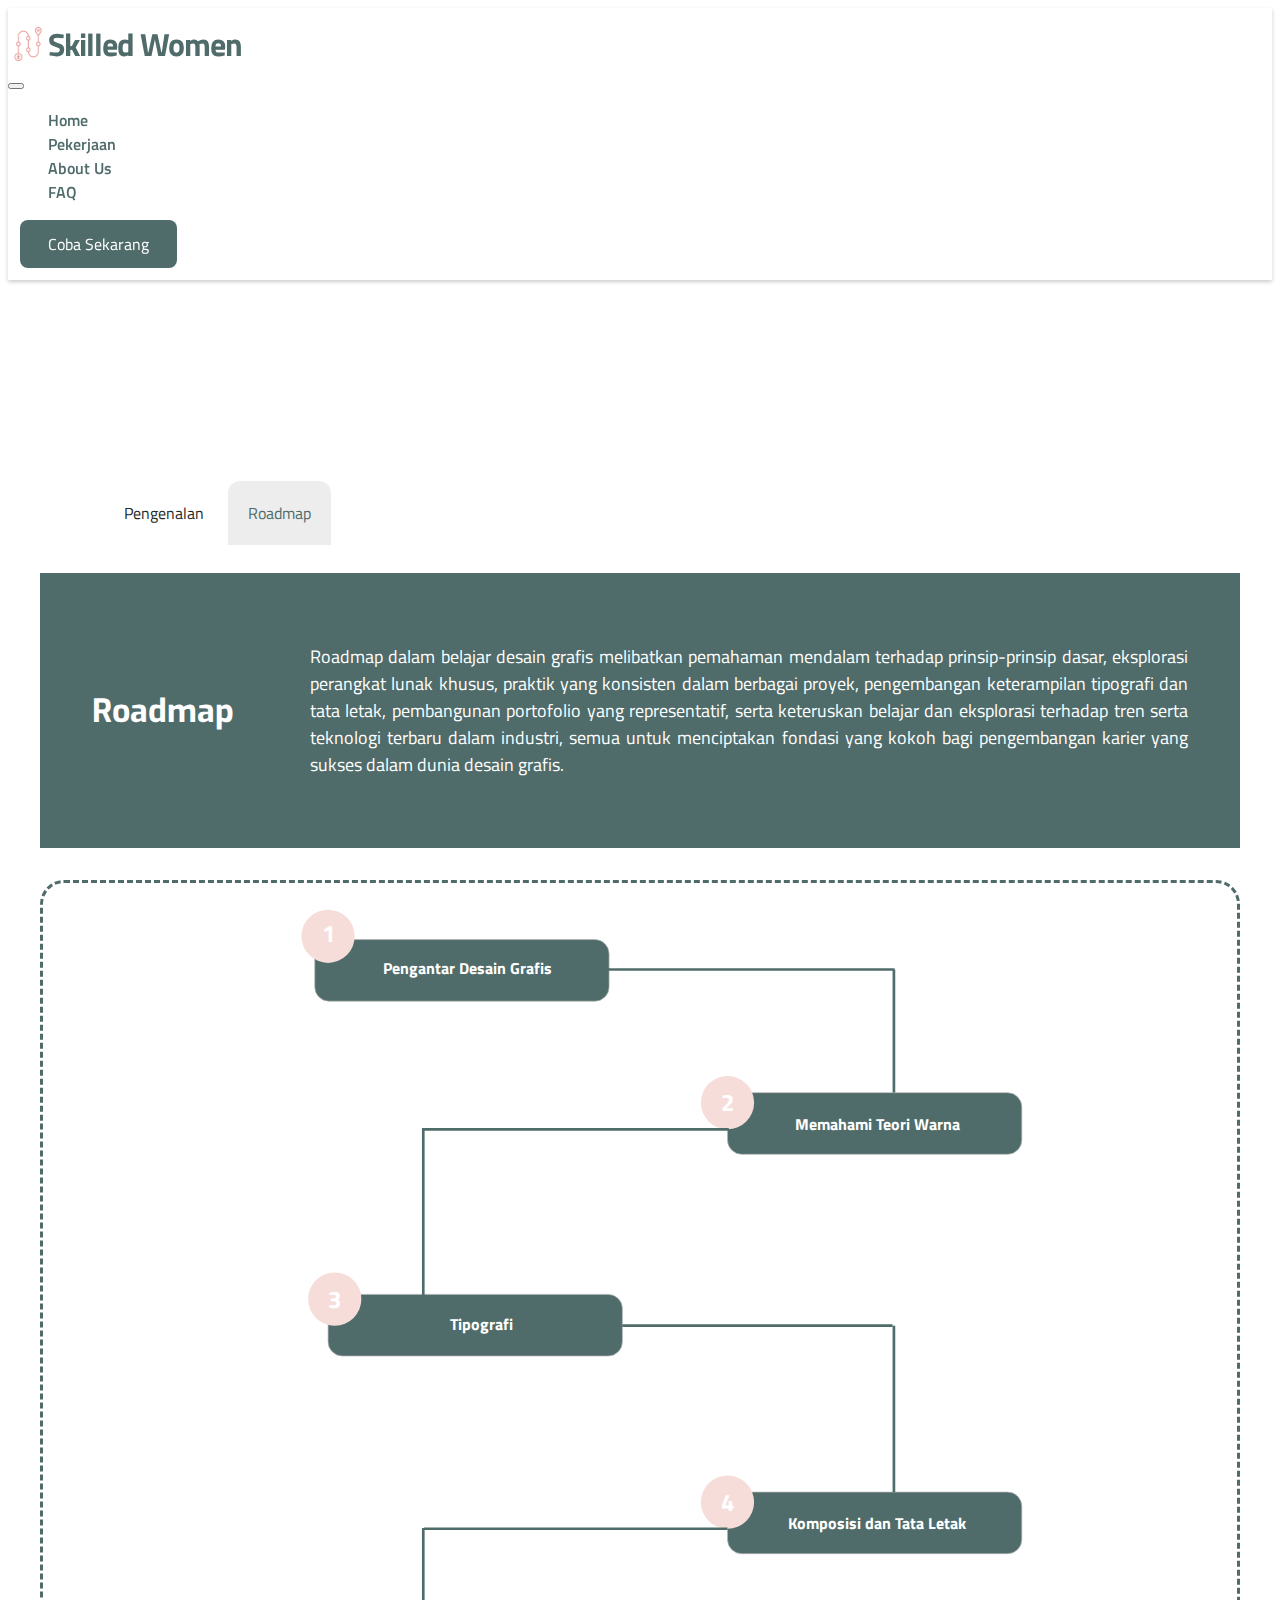
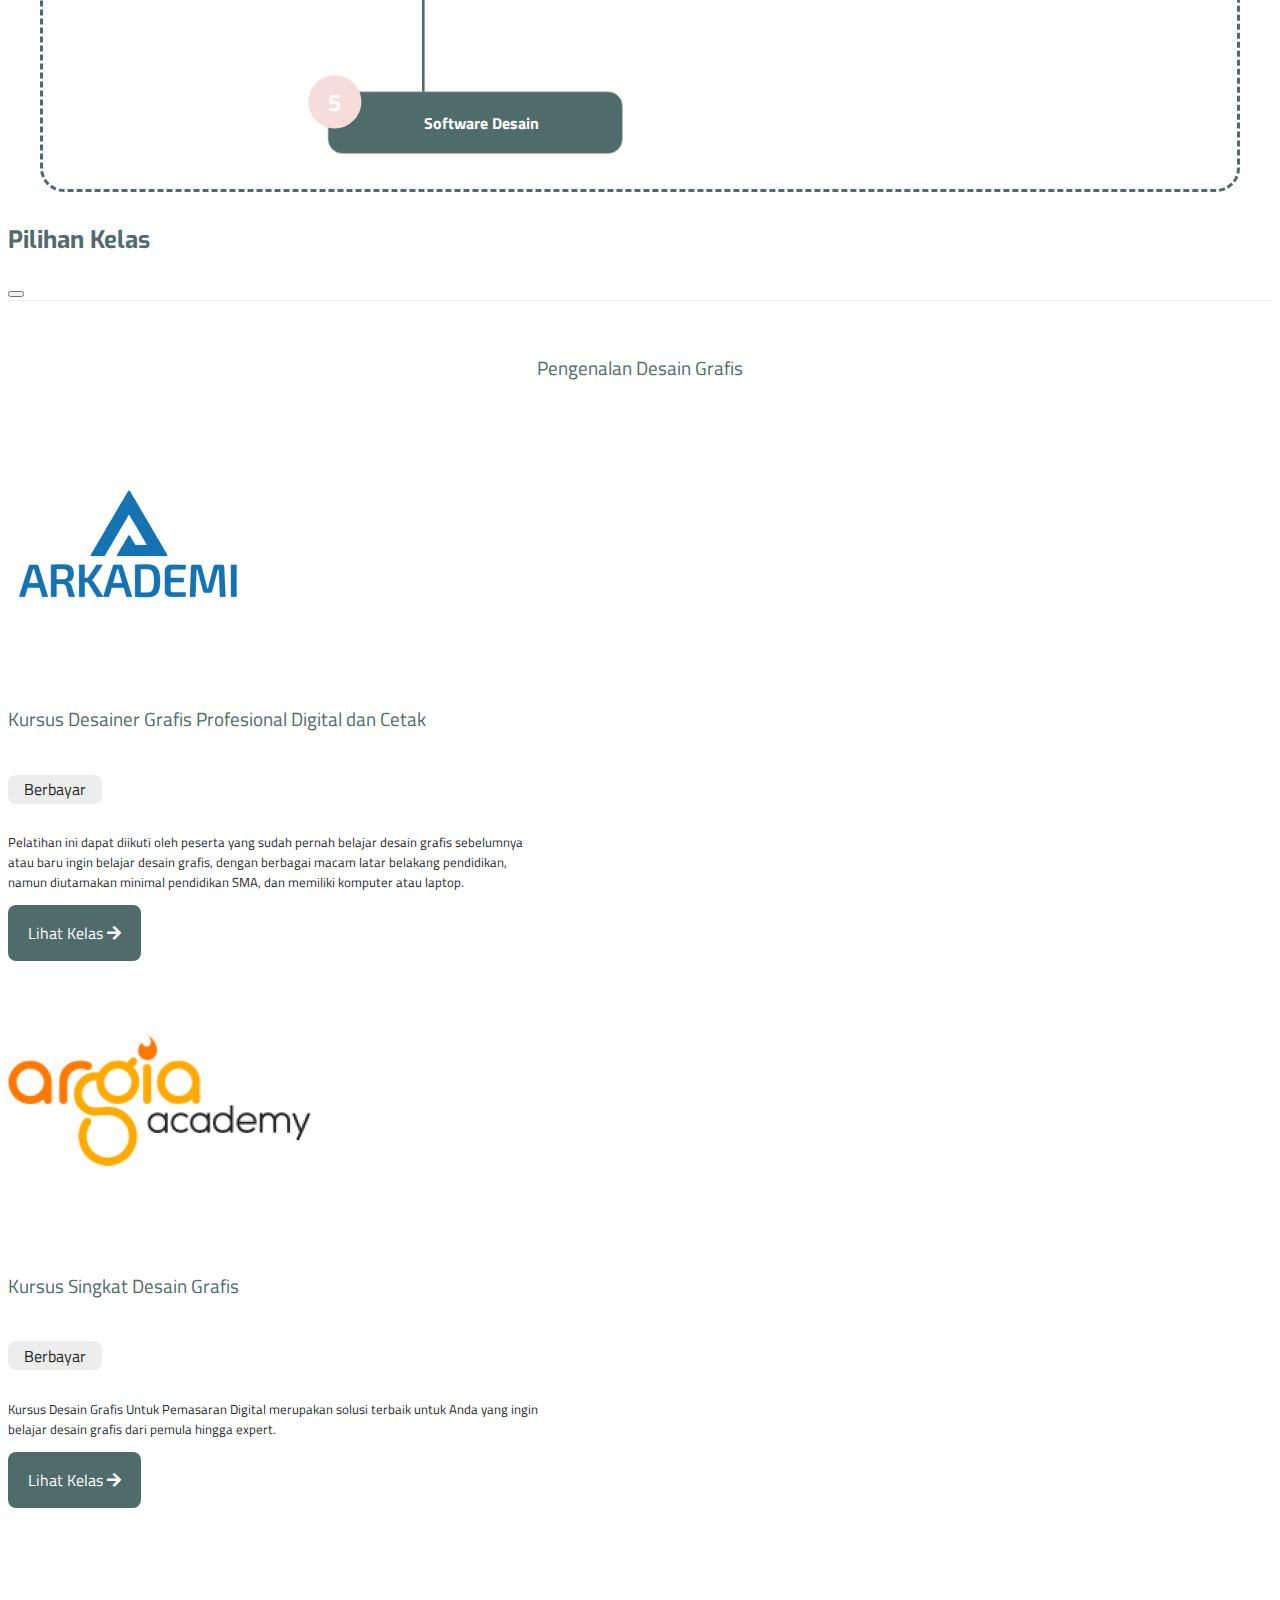
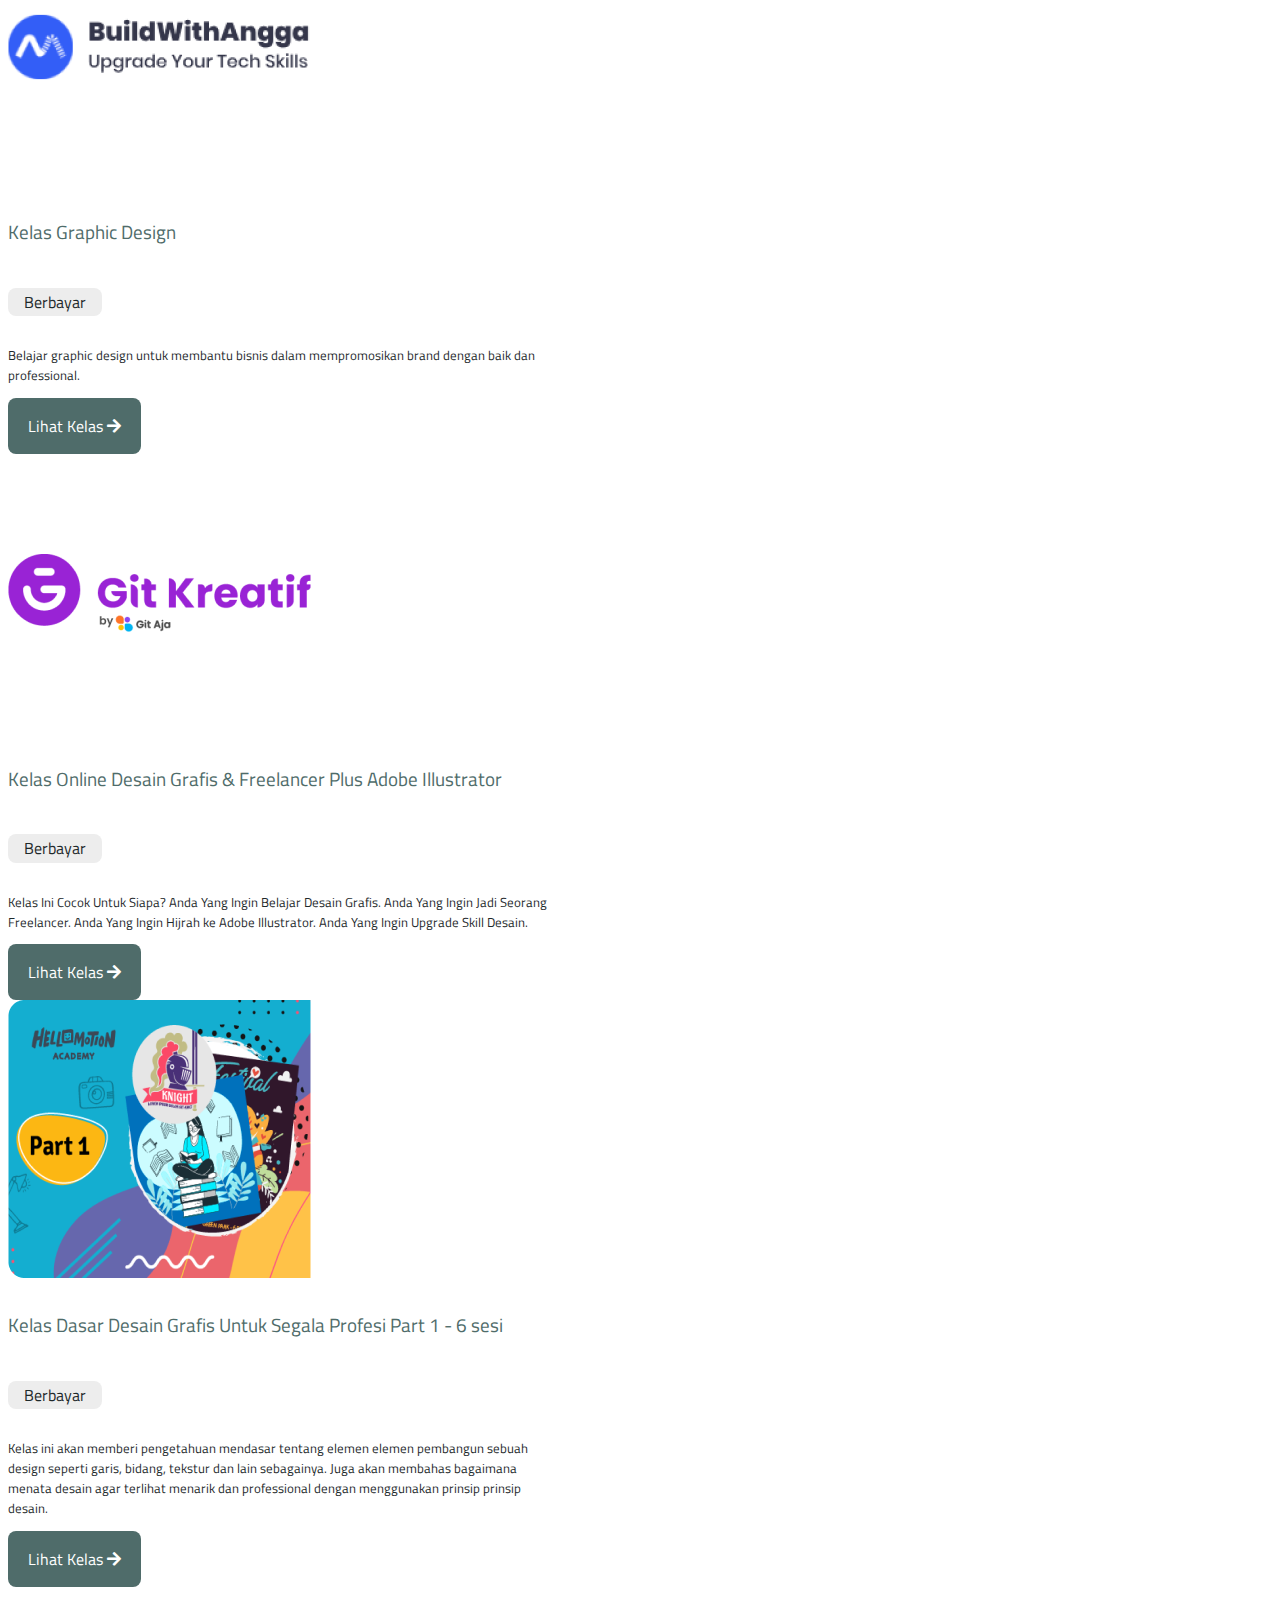
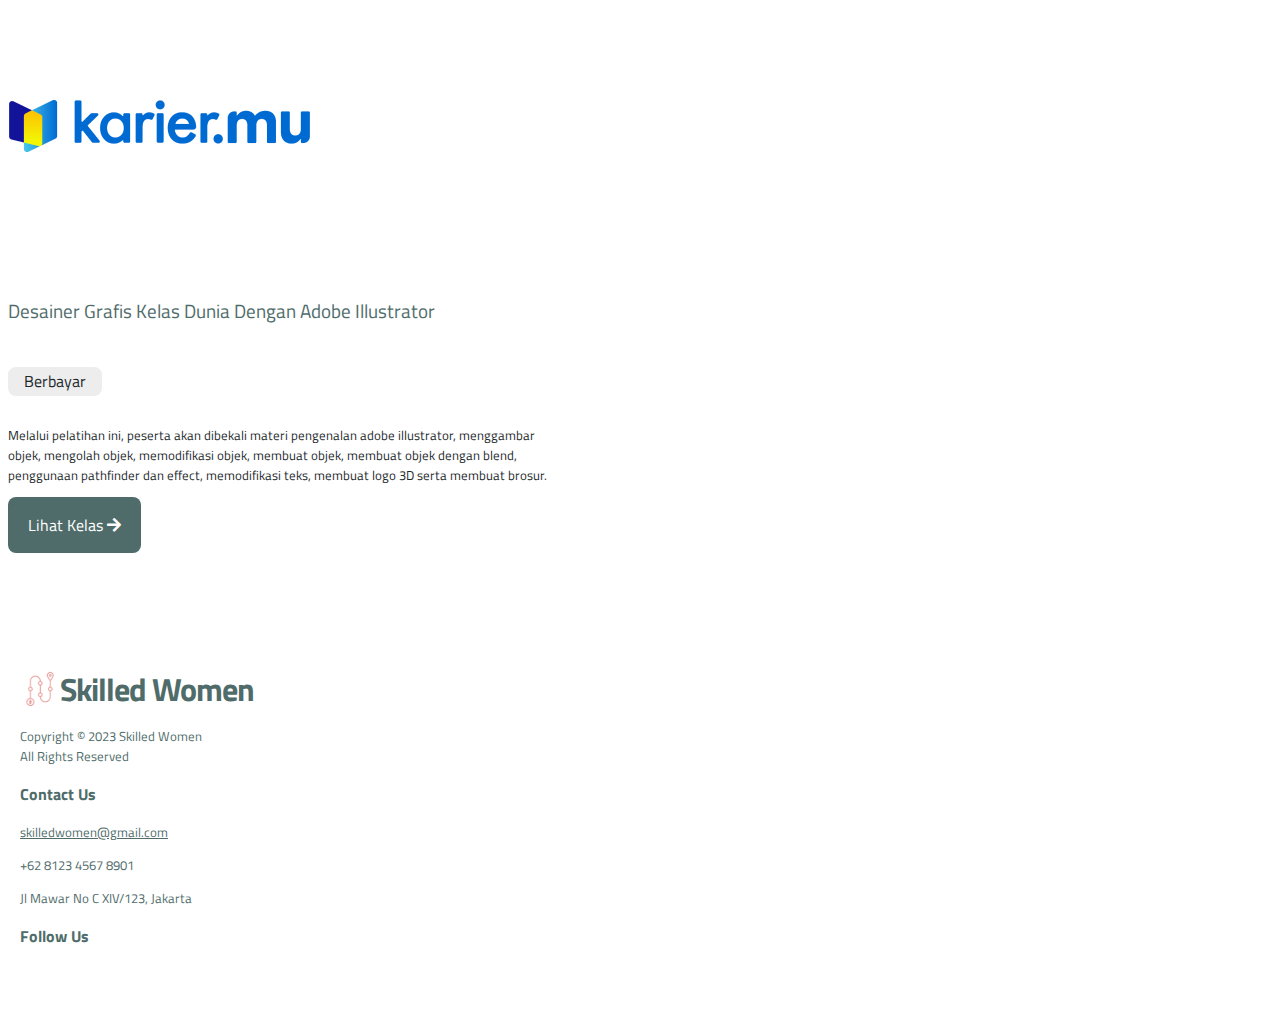
==== commit 4d14983c: "fix final" ====
--- a/Desain-Grafis/roadmapdesain.html
+++ b/Desain-Grafis/roadmapdesain.html
@@ -1,725 +1,440 @@
 <!DOCTYPE html>
 <html lang="en">
-  <head>
-    <meta charset="UTF-8" />
-    <meta name="viewport" content="width=device-width, initial-scale=1.0" />
-
-    <!--=============== REMIXICONS ===============-->
-    <link
-      href="https://cdn.jsdelivr.net/npm/remixicon@3.6.0/fonts/remixicon.css"
-      rel="stylesheet"
-    />
-
-    <!--=============== CSS ===============-->
-    <link rel="stylesheet" href="roadmapdesain.css" />
-
-    <link rel="stylesheet" href="../style.css">
-    <link rel="stylesheet" href="../landing-page/landingPage.css">
-    <link rel="stylesheet" href="jobdetailintro.css">
-
-    <!--=============== BOOTSTRAP ===============-->
-    <link
-      href="https://cdn.jsdelivr.net/npm/bootstrap@5.3.2/dist/css/bootstrap.min.css"
-      rel="stylesheet"
-      integrity="sha384-T3c6CoIi6uLrA9TneNEoa7RxnatzjcDSCmG1MXxSR1GAsXEV/Dwwykc2MPK8M2HN"
-      crossorigin="anonymous"
-    />
-
-    <!--=============== FONT AWESOME ===============-->
-    <link
-      rel="stylesheet"
-      href="https://cdnjs.cloudflare.com/ajax/libs/font-awesome/5.15.4/css/all.min.css"
-    />
-    <title>Desain Grafis</title>
-  </head>
-
-  <body>
-    <!-- Navbar section
-    <nav class="navbar navbar-expand-lg bg-white fixed-top">
-      <div class="container-fluid px-4">
-        <a class="navbar-brand logo px-2" href="#">
-          <img
-            id="icon-logo"
-            src="/landing-page/img/brand/icon.svg"
-            alt="logo icon"
-          />
-          <span> Skilled Women </span>
-        </a>
-        <button
-          class="navbar-toggler shadow-none mx-2"
-          type="button"
-          data-bs-toggle="collapse"
-          data-bs-target="#navbarNav"
-          aria-controls="navbarNav"
-          aria-expanded="false"
-          aria-label="Toggle navigation"
-        >
-          <span class="navbar-toggler-icon"></span>
-        </button>
-        <div class="collapse navbar-collapse py-2 py-lg-0" id="navbarNav">
-          <ul class="navbar-nav ms-auto">
-            <li class="nav-item">
-              <a class="nav-link Active" aria-current="page" href="#">Home</a>
-            </li>
-            <li class="nav-item">
-              <a class="nav-link" href="#">Pekerjaan</a>
-            </li>
-            <li class="nav-item">
-              <a class="nav-link" href="#">About Us</a>
-            </li>
-            <li class="nav-item">
-              <a class="nav-link" href="#">FAQ</a>
-            </li>
-          </ul>
-          <div
-            class="d-flex justify-content-center py-2 py-lg-0 pt-lg-0 px-lg-4"
-          >
-            <a href="#"
-              ><button class="btn-primary-green btn-nav">
-                Coba Sekarang
-              </button></a
-            >
-          </div>
+
+<head>
+  <meta charset="UTF-8" />
+  <meta name="viewport" content="width=device-width, initial-scale=1.0" />
+
+  <!--=============== REMIXICONS ===============-->
+  <link href="https://cdn.jsdelivr.net/npm/remixicon@3.6.0/fonts/remixicon.css" rel="stylesheet" />
+
+  <!--=============== CSS ===============-->
+  <link rel="stylesheet" href="../landing-page/landingPage.css">
+  <link rel="stylesheet" href="../job-detail-intro/jobdetailintro.css">
+  <link rel="stylesheet" href="roadmapdesain.css" />
+  <link rel="stylesheet" href="../style.css">
+
+  <!--=============== BOOTSTRAP ===============-->
+  <link href="https://cdn.jsdelivr.net/npm/bootstrap@5.3.2/dist/css/bootstrap.min.css" rel="stylesheet"
+    integrity="sha384-T3c6CoIi6uLrA9TneNEoa7RxnatzjcDSCmG1MXxSR1GAsXEV/Dwwykc2MPK8M2HN" crossorigin="anonymous" />
+
+  <!--=============== FONT AWESOME ===============-->
+  <link rel="stylesheet" href="https://cdnjs.cloudflare.com/ajax/libs/font-awesome/5.15.4/css/all.min.css" />
+  <title>Desain Grafis</title>
+</head>
+
+<body>
+  <!-- navbar -->
+  <nav class="navbar navbar-expand-lg bg-white fixed-top">
+    <div class="container-fluid px-4">
+      <a class="navbar-brand logo px-2" href="#">
+        <img id="icon-logo" src="../landing-page/img/brand/icon.svg" alt="logo icon">
+        <span>
+          Skilled Women
+        </span>
+      </a>
+      <button class="navbar-toggler shadow-none mx-2" type="button" data-bs-toggle="collapse"
+        data-bs-target="#navbarNav" aria-controls="navbarNav" aria-expanded="false" aria-label="Toggle navigation">
+        <span class="navbar-toggler-icon"></span>
+      </button>
+      <div class="collapse navbar-collapse py-2 py-lg-0" id="navbarNav">
+        <ul class="navbar-nav ms-auto">
+          <li class="nav-item">
+            <a class="nav-link" aria-current="page" href="../index.html">Home</a>
+          </li>
+          <li class="nav-item">
+            <a class="nav-link" href="../pekerjaan/job.html">Pekerjaan</a>
+          </li>
+          <li class="nav-item">
+            <a class="nav-link" href="../index.html">About Us</a>
+          </li>
+          <li class="nav-item">
+            <a class="nav-link" href="../index.html">FAQ</a>
+          </li>
+        </ul>
+        <div class="d-flex justify-content-end py-2 py-lg-0 pt-lg-0 px-lg-4" style="width: fit-content;">
+          <a href="#"><button class="btn-primary-green btn-nav">Coba Sekarang</button></a>
         </div>
       </div>
-    </nav> -->
-    <!-- Navbar selesai -->
-    
-    <!-- hero section -->
-    <div class="d-flex">
-      <h1 class="flex-item item-left heading1-green heading" id="job-title"></h1>
-      <img class="hero-img" id="hero-img" src="" alt="">
+    </div>
+  </nav>
+
+  <!-- hero section -->
+  <div class="d-flex hero">
+    <h1 class="item-left heading1-green heading" id="job-title"></h1>
+    <img class="item-right hero-img" id="hero-img" src="" alt="">
   </div>
 
   <!-- tab navigation -->
   <div class="tab-container">
-      <nav class="nav nav-underline flex-sm-row tab-detail-intro">
-
-        <a class="flex-fill text-center nav-link heading4-dark" href="#">Pengenalan</a>
-        <a class="flex-fill text-center nav-link active" aria-current="page"  href="#">Roadmap</a>
-        
-      </nav>
+    <nav class="nav nav-underline flex-sm-row tab-detail-intro">
+      <a class="flex-fill text-center nav-link heading4-dark" aria-current="page" href="../job-detail-intro/jobdetailintro.html?id=1">Pengenalan</a>
+      <a class="flex-fill text-center nav-link active" href="#">Roadmap</a>
+    </nav>
   </div>
-  
-    <!-- Fitur Penjalasan Roadmap -->
-    <section class="container-penjelasan">
-      <h1 class="h1-roadmap heading1-white">Roadmap</h1>
-      <p class="paragraph-white">
-        Roadmap dalam belajar desain grafis melibatkan pemahaman mendalam
-        terhadap prinsip-prinsip dasar, eksplorasi perangkat lunak khusus,
-        praktik yang konsisten dalam berbagai proyek, pengembangan keterampilan
-        tipografi dan tata letak, pembangunan portofolio yang representatif,
-        serta keteruskan belajar dan eksplorasi terhadap tren serta teknologi
-        terbaru dalam industri, semua untuk menciptakan fondasi yang kokoh bagi
-        pengembangan karier yang sukses dalam dunia desain grafis.
-      </p>
-    </section>
-
-    <!-- <button class="btn-rekomendasi">
+
+  <!-- Fitur Penjalasan Roadmap -->
+  <section class="container-penjelasan">
+    <h1 class="h1-roadmap heading1-white">Roadmap</h1>
+    <p class="paragraph-white">
+      Roadmap dalam belajar desain grafis melibatkan pemahaman mendalam
+      terhadap prinsip-prinsip dasar, eksplorasi perangkat lunak khusus,
+      praktik yang konsisten dalam berbagai proyek, pengembangan keterampilan
+      tipografi dan tata letak, pembangunan portofolio yang representatif,
+      serta keteruskan belajar dan eksplorasi terhadap tren serta teknologi
+      terbaru dalam industri, semua untuk menciptakan fondasi yang kokoh bagi
+      pengembangan karier yang sukses dalam dunia desain grafis.
+    </p>
+  </section>
+
+  <!-- <button class="btn-rekomendasi">
       <i class="fas fa-quote-left"></i><span>Rekomendasikan Roadmap</span>
     </button> -->
-    
-    <div class="border-roadmap container-roadmap">
-      <svg
-        width="1140"
-        height="900"
-        viewBox="0 0 1256 1352"
-        fill="none"
-        xmlns="http://www.w3.org/2000/svg"
-      >
-        <!-- nomor 1 -->
-        <rect
-        id="sidebarTrigger"
-
-          x="-200"
-          y="65"
-          width="442.116"
-          height="92.5645"
-          rx="21.5"
-          transform="translate(380, 20)"
-          fill="#4F6C6A"
-          stroke="#B3B3B3"
-          style="cursor: pointer"
-          
-        />
-        <ellipse cx="200" cy="80" rx="40" ry="40" fill="#F6DDD9" />
-        <text
-          x="200"
-          y="80"
-          font-size="36"
-          fill="white"
-          text-anchor="middle"
-          dominant-baseline="middle"
-          font-weight="bold"
-        >
-          1
-        </text>
-        <text
-          x="200"
-          y="80"
-          font-size="24"
-          fill="white"
-          text-anchor="middle"
-          dominant-baseline="middle"
-          font-weight="bold"
-          transform="translate(210, 50)"
-        >
-          Pengantar Desain Grafis
-        </text>
-
-        <!-- Panah ke kanan -->
-        <path
-          d="M4 50 L436 50"
-          stroke="#4F6C6A"
-          stroke-width="4"
-          fill="transparent"
-          transform="translate(615, 80)"
-        />
-        <!-- Panah ke bawah -->
-        <path
-          d="M250 50 L250 300 "
-          stroke="#4F6C6A"
-          stroke-width="4"
-          fill="transparent"
-          transform="translate(800, 80)"
-        />
-
-        <!-- nomor 2 -->
-        <rect
-        id="sidebarTrigger"
-          x="-200"
-          y="65"
-          width="442.116"
-          height="92.5645"
-          rx="21.5"
-          transform="translate(1000, 250)"
-          fill="#4F6C6A"
-          stroke="#B3B3B3"
-          style="cursor: pointer"
-        />
-        <ellipse
-          cx="200"
-          cy="80"
-          rx="40"
-          ry="40"
-          fill="#F6DDD9"
-          transform="translate(600, 250)"
-        />
-        <text
-          x="200"
-          y="80"
-          font-size="36"
-          fill="white"
-          text-anchor="middle"
-          dominant-baseline="middle"
-          font-weight="bold"
-          transform="translate(600, 254)"
-        >
-          2
-        </text>
-        <text
-          x="200"
-          y="80"
-          font-size="24"
-          fill="white"
-          text-anchor="middle"
-          dominant-baseline="middle"
-          font-weight="bold"
-          transform="translate(825, 285)"
-        >
-          Memahami Teori Warna
-        </text>
-
-        <!-- nomor 3 -->
-        <rect
-        id="sidebarTrigger"
-          x="-200"
-          y="65"
-          width="442.116"
-          height="92.5645"
-          rx="21.5"
-          transform="translate(400, 553)"
-          fill="#4F6C6A"
-          stroke="#B3B3B3"
-          style="cursor: pointer"
-        />
-        <ellipse
-          cx="200"
-          cy="80"
-          rx="40"
-          ry="40"
-          fill="#F6DDD9"
-          transform="translate(10, 545)"
-        />
-        <text
-          x="200"
-          y="80"
-          font-size="36"
-          fill="white"
-          text-anchor="middle"
-          dominant-baseline="middle"
-          font-weight="bold"
-          transform="translate(10, 550)"
-        >
-          3
-        </text>
-        <text
-          x="200"
-          y="80"
-          font-size="24"
-          fill="white"
-          text-anchor="middle"
-          dominant-baseline="middle"
-          font-weight="bold"
-          transform="translate(230, 585)"
-        >
-          Tipografi
-        </text>
-        <path
-          d="M4 50 L465 50"
-          stroke="#4F6C6A"
-          stroke-width="4"
-          fill="transparent"
-          transform="translate(337, 320)"
-        />
-        <path
-          d="M250 50 L250 300 "
-          stroke="#4F6C6A"
-          stroke-width="4"
-          fill="transparent"
-          transform="translate(93, 320)"
-        />
-
-        <!-- nomor 4 -->
-        <rect
-        id="sidebarTrigger"
-          x="-200"
-          y="65"
-          width="442.116"
-          height="92.5645"
-          rx="21.5"
-          transform="translate(1000, 850)"
-          fill="#4F6C6A"
-          stroke="#B3B3B3"
-          style="cursor: pointer"
-        />
-        <ellipse
-          cx="200"
-          cy="80"
-          rx="40"
-          ry="40"
-          fill="#F6DDD9"
-          transform="translate(600, 850)"
-        />
-        <text
-          x="200"
-          y="80"
-          font-size="36"
-          fill="white"
-          text-anchor="middle"
-          dominant-baseline="middle"
-          font-weight="bold"
-          transform="translate(600, 854)"
-        >
-          4
-        </text>
-        <text
-          x="200"
-          y="80"
-          font-size="24"
-          fill="white"
-          text-anchor="middle"
-          dominant-baseline="middle"
-          font-weight="bold"
-          transform="translate(825, 885)"
-        >
-          Komposisi dan Tata Letak
-        </text>
-        <path
-          d="M4 50 L410 50"
-          stroke="#4F6C6A"
-          stroke-width="4"
-          fill="transparent"
-          transform="translate(638, 615)"
-        />
-        <path
-          d="M250 50 L250 300 "
-          stroke="#4F6C6A"
-          stroke-width="4"
-          fill="transparent"
-          transform="translate(800, 615)"
-        />
-
-        <!-- nomor 5 -->
-        <rect
-        id="sidebarTrigger"
-          x="-200"
-          y="65"
-          width="442.116"
-          height="92.5645"
-          rx="21.5"
-          transform="translate(400, 1150)"
-          fill="#4F6C6A"
-          stroke="#B3B3B3"
-          style="cursor: pointer"
-        />
-        <ellipse
-          cx="200"
-          cy="80"
-          rx="40"
-          ry="40"
-          fill="#F6DDD9"
-          transform="translate(10, 1150)"
-        />
-        <text
-          x="200"
-          y="80"
-          font-size="36"
-          fill="white"
-          text-anchor="middle"
-          dominant-baseline="middle"
-          font-weight="bold"
-          transform="translate(10, 1155)"
-        >
-          5
-        </text>
-        <text
-          x="200"
-          y="80"
-          font-size="24"
-          fill="white"
-          text-anchor="middle"
-          dominant-baseline="middle"
-          font-weight="bold"
-          transform="translate(230, 1185)"
-        >
-          Software Desain
-        </text>
-        <path
-          d="M4 50 L460 50"
-          stroke="#4F6C6A"
-          stroke-width="4"
-          fill="transparent"
-          transform="translate(340, 920)"
-        />
-        <path
-          d="M250 54 L250 300 "
-          stroke="#4F6C6A"
-          stroke-width="4"
-          fill="transparent"
-          transform="translate(93, 915)"
-        />
-      </svg>
+
+  <div class="border-roadmap container-roadmap">
+    <svg width="1140" height="900" viewBox="0 0 1256 1352" fill="none" xmlns="http://www.w3.org/2000/svg">
+      <!-- nomor 1 -->
+      <rect id="sidebarTrigger" x="-200" y="65" width="442.116" height="92.5645" rx="21.5"
+        transform="translate(380, 20)" fill="#4F6C6A" stroke="#B3B3B3" style="cursor: pointer" />
+      <ellipse cx="200" cy="80" rx="40" ry="40" fill="#F6DDD9" />
+      <text x="200" y="80" font-size="36" fill="white" text-anchor="middle" dominant-baseline="middle"
+        font-weight="bold">
+        1
+      </text>
+      <text x="200" y="80" font-size="24" fill="white" text-anchor="middle" dominant-baseline="middle"
+        font-weight="bold" transform="translate(210, 50)">
+        Pengantar Desain Grafis
+      </text>
+
+      <!-- Panah ke kanan -->
+      <path d="M4 50 L436 50" stroke="#4F6C6A" stroke-width="4" fill="transparent" transform="translate(615, 80)" />
+      <!-- Panah ke bawah -->
+      <path d="M250 50 L250 300 " stroke="#4F6C6A" stroke-width="4" fill="transparent" transform="translate(800, 80)" />
+
+      <!-- nomor 2 -->
+      <rect id="sidebarTrigger" x="-200" y="65" width="442.116" height="92.5645" rx="21.5"
+        transform="translate(1000, 250)" fill="#4F6C6A" stroke="#B3B3B3" style="cursor: pointer" />
+      <ellipse cx="200" cy="80" rx="40" ry="40" fill="#F6DDD9" transform="translate(600, 250)" />
+      <text x="200" y="80" font-size="36" fill="white" text-anchor="middle" dominant-baseline="middle"
+        font-weight="bold" transform="translate(600, 254)">
+        2
+      </text>
+      <text x="200" y="80" font-size="24" fill="white" text-anchor="middle" dominant-baseline="middle"
+        font-weight="bold" transform="translate(825, 285)">
+        Memahami Teori Warna
+      </text>
+
+      <!-- nomor 3 -->
+      <rect id="sidebarTrigger" x="-200" y="65" width="442.116" height="92.5645" rx="21.5"
+        transform="translate(400, 553)" fill="#4F6C6A" stroke="#B3B3B3" style="cursor: pointer" />
+      <ellipse cx="200" cy="80" rx="40" ry="40" fill="#F6DDD9" transform="translate(10, 545)" />
+      <text x="200" y="80" font-size="36" fill="white" text-anchor="middle" dominant-baseline="middle"
+        font-weight="bold" transform="translate(10, 550)">
+        3
+      </text>
+      <text x="200" y="80" font-size="24" fill="white" text-anchor="middle" dominant-baseline="middle"
+        font-weight="bold" transform="translate(230, 585)">
+        Tipografi
+      </text>
+      <path d="M4 50 L465 50" stroke="#4F6C6A" stroke-width="4" fill="transparent" transform="translate(337, 320)" />
+      <path d="M250 50 L250 300 " stroke="#4F6C6A" stroke-width="4" fill="transparent" transform="translate(93, 320)" />
+
+      <!-- nomor 4 -->
+      <rect id="sidebarTrigger" x="-200" y="65" width="442.116" height="92.5645" rx="21.5"
+        transform="translate(1000, 850)" fill="#4F6C6A" stroke="#B3B3B3" style="cursor: pointer" />
+      <ellipse cx="200" cy="80" rx="40" ry="40" fill="#F6DDD9" transform="translate(600, 850)" />
+      <text x="200" y="80" font-size="36" fill="white" text-anchor="middle" dominant-baseline="middle"
+        font-weight="bold" transform="translate(600, 854)">
+        4
+      </text>
+      <text x="200" y="80" font-size="24" fill="white" text-anchor="middle" dominant-baseline="middle"
+        font-weight="bold" transform="translate(825, 885)">
+        Komposisi dan Tata Letak
+      </text>
+      <path d="M4 50 L410 50" stroke="#4F6C6A" stroke-width="4" fill="transparent" transform="translate(638, 615)" />
+      <path d="M250 50 L250 300 " stroke="#4F6C6A" stroke-width="4" fill="transparent"
+        transform="translate(800, 615)" />
+
+      <!-- nomor 5 -->
+      <rect id="sidebarTrigger" x="-200" y="65" width="442.116" height="92.5645" rx="21.5"
+        transform="translate(400, 1150)" fill="#4F6C6A" stroke="#B3B3B3" style="cursor: pointer" />
+      <ellipse cx="200" cy="80" rx="40" ry="40" fill="#F6DDD9" transform="translate(10, 1150)" />
+      <text x="200" y="80" font-size="36" fill="white" text-anchor="middle" dominant-baseline="middle"
+        font-weight="bold" transform="translate(10, 1155)">
+        5
+      </text>
+      <text x="200" y="80" font-size="24" fill="white" text-anchor="middle" dominant-baseline="middle"
+        font-weight="bold" transform="translate(230, 1185)">
+        Software Desain
+      </text>
+      <path d="M4 50 L460 50" stroke="#4F6C6A" stroke-width="4" fill="transparent" transform="translate(340, 920)" />
+      <path d="M250 54 L250 300 " stroke="#4F6C6A" stroke-width="4" fill="transparent" transform="translate(93, 915)" />
+    </svg>
+  </div>
+
+  <!-- sidebar start-->
+  <div class="offcanvas offcanvas-end offcanvas-size-xl" tabindex="-1" id="offcanvasRight"
+    aria-labelledby="offcanvasRightLabel">
+    <div class="offcanvas-header">
+      <h2 class="offcanvas-title heading2-green" id="offcanvasRightLabel">Pilihan Kelas</h2>
+      <button type="button" class="btn-close" data-bs-dismiss="offcanvas" aria-label="Close"></button>
     </div>
-    
-    <!-- sidebar start-->
-    <div class="offcanvas offcanvas-end offcanvas-size-xl" tabindex="-1" id="offcanvasRight" aria-labelledby="offcanvasRightLabel">
-      <div class="offcanvas-header">
-        <h2 class="offcanvas-title heading2-green" id="offcanvasRightLabel">Pilihan Kelas</h2>
-        <button type="button" class="btn-close" data-bs-dismiss="offcanvas" aria-label="Close"></button>
-      </div>
-
-      <div class="offcanvas-body" id="daftar-kelas">
-        <h3 class="heading3-green center">Pengenalan Desain Grafis</h4>
-          
-          <!-- card start -->
-          <div class="card mb-3" style="max-width: 540px;">
-            <div class="row g-0">
-              <div class="col-md-4">
-                <!-- tambahkan gambar -->
-                <img src="img/2_Arkademi.png" class="img-fluid rounded-start" alt="...">
-              </div>
-          
-              <div class="col-md-8">
-                <!-- deskripsi -->
-                <div class="card-body">
-                  <h4 class="heading3-green">Kursus Desainer Grafis Profesional Digital dan Cetak</h4>
-                  <div class="tag">
-                    <p class="btn-secondary">Berbayar</p>
-                  </div>
-                  <p class="text-small-dark">Pelatihan ini dapat diikuti oleh peserta yang sudah pernah belajar desain grafis sebelumnya atau baru ingin belajar desain grafis, dengan berbagai macam latar belakang pendidikan, namun diutamakan minimal pendidikan SMA, dan memiliki komputer atau laptop. </p>
-                  <div class="row card-buttons">
-                    <div class="col vote d-flex gap-2">
-                      <div class="upvote">
-                        <i class="ri-thumb-up-fill">58</i>
-                      </div>
-                      <div class="downvote">
-                        <i class="ri-thumb-down-line"></i>
-                      </div>
-                    </div>
-                    <div class="col btn-kelas">
-                      <button onclick="window.location.href='https://arkademi.com/course/kursus-desainer-grafis-profesional-digital-dan-cetak'" class="btn-primary-green">Lihat Kelas<i class="fas fa-arrow-right"></i></button>
-                    </div>
-                  </div>
-                </div>
-              </div>
-            </div>
-          </div>
-          <!-- card end -->
-          
-          <!-- card start -->
-          <div class="card mb-3" style="max-width: 540px;">
-            
-            <div class="row g-0">
-              <div class="col-md-4">
-                <!-- tambahkan gambar -->
-                <img src="img/argia.png" class="img-fluid rounded-start" alt="Argia">
-              </div>
-
-              <div class="col-md-8">
-                <!-- deskripsi -->
-                <div class="card-body">
-                  <h4 class="heading3-green">Kursus Singkat Desain Grafis</h4>
-                  <div class="tag">
-                    <p class="btn-secondary">Berbayar</p>
-                  </div>
-
-                  <p class="text-small-dark">Kursus Desain Grafis Untuk Pemasaran Digital merupakan solusi terbaik untuk Anda yang ingin belajar desain grafis dari pemula hingga expert.</p>
-                  <div class="row card-buttons">
-                    <div class="col vote d-flex gap-2">
-                        <div class="upvote">
-                            <i class="ri-thumb-up-fill"> 53</i>
-                        </div>
-
-                        <div class="downvote">
-                            <i class="ri-thumb-down-line"> </i>
-                        </div>
-                    </div>
-                    <div class="col btn-kelas">
-                      <button onclick="window.location.href='https://argiaacademy.com/kursus-singkat-desain-grafis/'" class="btn-primary-green">Lihat Kelas <i class="fas fa-arrow-right"></i></button>
-                    </div>
-                  </div>
-                </div>
-              </div>
-
-            </div>
-          </div>
-          <!-- card end -->
-        
-          <!-- card start -->
-          <div class="card mb-3" style="max-width: 540px;">
-            
-            <div class="row g-0">
-              <div class="col-md-4">
-                <!-- tambahkan gambar -->
-                <img src="img/bw-angga.png" class="img-fluid rounded-start" alt="Argia">
-              </div>
-
-              <div class="col-md-8">
-                <!-- deskripsi -->
-                <div class="card-body">
-                  <h4 class="heading3-green">Kelas Graphic Design</h4>
-                  <div class="tag">
-                    <p class="btn-secondary">Berbayar</p>
-                  </div>
-                  <p class="text-small-dark">Belajar graphic design untuk membantu bisnis dalam mempromosikan brand dengan baik dan professional.</p>
-                  <div class="row card-buttons">
-                    <div class="col vote d-flex gap-2">
-                        <div class="upvote">
-                            <i class="ri-thumb-up-fill"> 50</i>
-                        </div>
-                        <div class="downvote">
-                            <i class="ri-thumb-down-line"> </i>
-                        </div>
-                    </div>
-                
-                    <div class="col btn-kelas">
-                      <button onclick="window.location.href='https://buildwithangga.com/belajar/graphic-design?sort=popular&level[]=Beginner'" class="btn-primary-green">Lihat Kelas <i class="fas fa-arrow-right"></i></button>
-                    </div>
-                  </div>
-                </div>
-              </div>
-            </div>
-          </div>
-          <!-- card end -->
-          
-          <!-- card start -->
-          <div class="card mb-3" style="max-width: 540px;">
-            
-            <div class="row g-0">
-              <div class="col-md-4">
-                <!-- tambahkan gambar -->
-                <img src="img/git-kreatif.png" class="img-fluid rounded-start" alt="Argia">
-              </div>
-              
-              <div class="col-md-8">
-                <!-- deskripsi -->
-                <div class="card-body">
-                  <h4 class="heading3-green">Kelas Online Desain Grafis & Freelancer Plus Adobe Illustrator</h4>
-                  <div class="tag">
-                    <p class="btn-secondary">Berbayar</p>
-                  </div>
-                  
-                  <p class="text-small-dark">Kelas Ini Cocok Untuk Siapa? Anda Yang Ingin Belajar Desain Grafis. Anda Yang Ingin Jadi Seorang Freelancer. Anda Yang Ingin Hijrah ke Adobe Illustrator. Anda Yang Ingin Upgrade Skill Desain.</p>
-                  <div class="row card-buttons">
-                    <div class="col vote d-flex gap-2">
-                      <div class="upvote">
-                        <i class="ri-thumb-up-fill"> 48</i>
-                      </div>
-                      <div class="downvote">
-                        <i class="ri-thumb-down-line"> </i>
-                      </div>
-                    </div>
-                    <div class="col btn-kelas">
-                      <button onclick="window.location.href='https://gitkreatif.com/kelas-desain/'" class=" btn-primary-green">Lihat Kelas <i class="fas fa-arrow-right"></i></button>
-                    </div>
-                  </div>
-                </div>
-              </div>
-            </div>
-          </div>
-          <!-- card end -->
-                  
-          <!-- card start -->
-          <div class="card mb-3" style="max-width: 540px;">
-            
-            <div class="row g-0">
-              <div class="col-md-4">
-                <!-- tambahkan gambar -->
-                <img src="img/hello-motion.png" class="img-fluid rounded-start" alt="Argia">
-              </div>
-              
-              <div class="col-md-8">
-                <!-- deskripsi -->
-                <div class="card-body">
-                  <h4 class="heading3-green">Kelas Dasar Desain Grafis Untuk Segala Profesi Part 1 - 6 sesi</h4>
-                  <div class="tag">
-                    <p class="btn-secondary">Berbayar</p>
-                  </div>
-                  
-                  <p class="text-small-dark">Kelas ini akan memberi pengetahuan mendasar tentang elemen elemen pembangun sebuah design seperti garis, bidang, tekstur dan lain sebagainya. Juga akan membahas bagaimana menata desain agar terlihat menarik dan professional dengan menggunakan prinsip prinsip desain.</p>
-                  <div class="row card-buttons">
-                    <div class="col vote d-flex gap-2">
-                      <div class="upvote">
-                        <i class="ri-thumb-up-fill"> 45</i>
-                      </div>
-                      <div class="downvote">
-                        <i class="ri-thumb-down-line"> </i>
-                      </div>
-                    </div>
-                    
-                    <div class="col btn-kelas">
-                      <button onclick="window.location.href='https://hellomotion.academy/online-learning/dasar-desain-grafis-part1/'" class="btn-primary-green">Lihat Kelas <i class="fas fa-arrow-right"></i></button>
-                    </div>
-                  </div>
-                </div>
-              </div>
-            </div>
-          </div>
-          <!-- card end -->
-                 
-          <!-- card start -->
-          <div class="card mb-3" style="max-width: 540px;">
-            <div class="row g-0">
-          
-              <div class="col-md-4">
-                  <!-- tambahkan gambar -->
-                  <img src="img/kariermu.png" class="img-fluid rounded-start" alt="Argia">
-                </div>
-                     
-                <div class="col-md-8">
-                  <!-- deskripsi -->
-                  <div class="card-body">
-                    <h4 class="heading3-green">Desainer Grafis Kelas Dunia Dengan Adobe Illustrator</h4>
-                    <div class="tag">
-                      <p class="btn-secondary">Berbayar</p>
-                    </div>
-                    <p class="text-small-dark">Melalui pelatihan ini, peserta akan dibekali materi pengenalan adobe illustrator, menggambar objek, mengolah objek, memodifikasi objek, membuat objek, membuat objek dengan blend, penggunaan pathfinder dan effect, memodifikasi teks, membuat logo 3D serta membuat brosur.</p>
-                    <div class="row card-buttons">
-                  
-                      <div class="col vote d-flex gap-2">
-                        <div class="upvote">
-                          <i class="ri-thumb-up-fill"> 43</i>
-                        </div>
-                        <div class="downvote">
-                          <i class="ri-thumb-down-line"> </i>
-                        </div>
-                      </div>
-                      <div class="col btn-kelas">
-                        <button onclick="window.location.href='https://prakerja.karier.mu/program/desainer-grafis-kelas-dunia-dengan-adobe-illustrator?ref=prakerja-program-rekomendasi'" class="btn-primary-green">Lihat Kelas <i class="fas fa-arrow-right"></i></button>
-                      </div>
-                    </div>
-                  </div>
-                </div>
-              </div>
-            </div>
-          </div>
-          <!-- card end -->
-         
-          <!-- sidebar end-->
-
-        </h3>
+
+    <div class="offcanvas-body" id="daftar-kelas">
+      <h3 class="heading3-green center">Pengenalan Desain Grafis</h4>
+
+        <!-- card start -->
+        <div class="card mb-3" style="max-width: 540px;">
+          <div class="row g-0">
+            <div class="col-md-4">
+              <!-- tambahkan gambar -->
+              <img src="img/2_Arkademi.png" class="img-fluid rounded-start" alt="...">
+            </div>
+
+            <div class="col-md-8">
+              <!-- deskripsi -->
+              <div class="card-body">
+                <h4 class="heading3-green">Kursus Desainer Grafis Profesional Digital dan Cetak</h4>
+                <div class="tag">
+                  <p class="btn-secondary">Berbayar</p>
+                </div>
+                <p class="text-small-dark">Pelatihan ini dapat diikuti oleh peserta yang sudah pernah belajar desain
+                  grafis sebelumnya atau baru ingin belajar desain grafis, dengan berbagai macam latar belakang
+                  pendidikan, namun diutamakan minimal pendidikan SMA, dan memiliki komputer atau laptop. </p>
+                <div class="row card-buttons">
+                  <div class="col btn-kelas">
+                    <button
+                      onclick="window.location.href='https://arkademi.com/course/kursus-desainer-grafis-profesional-digital-dan-cetak'"
+                      class="btn-primary-green">Lihat Kelas<i class="fas fa-arrow-right"></i></button>
+                  </div>
+                </div>
+              </div>
+            </div>
+          </div>
+        </div>
+        <!-- card end -->
+
+        <!-- card start -->
+        <div class="card mb-3" style="max-width: 540px;">
+
+          <div class="row g-0">
+            <div class="col-md-4">
+              <!-- tambahkan gambar -->
+              <img src="img/argia.png" class="img-fluid rounded-start" alt="Argia">
+            </div>
+
+            <div class="col-md-8">
+              <!-- deskripsi -->
+              <div class="card-body">
+                <h4 class="heading3-green">Kursus Singkat Desain Grafis</h4>
+                <div class="tag">
+                  <p class="btn-secondary">Berbayar</p>
+                </div>
+
+                <p class="text-small-dark">Kursus Desain Grafis Untuk Pemasaran Digital merupakan solusi terbaik untuk
+                  Anda yang ingin belajar desain grafis dari pemula hingga expert.</p>
+                <div class="row card-buttons">
+                  <div class="col btn-kelas">
+                    <button onclick="window.location.href='https://argiaacademy.com/kursus-singkat-desain-grafis/'"
+                      class="btn-primary-green">Lihat Kelas <i class="fas fa-arrow-right"></i></button>
+                  </div>
+                </div>
+              </div>
+            </div>
+
+          </div>
+        </div>
+        <!-- card end -->
+
+        <!-- card start -->
+        <div class="card mb-3" style="max-width: 540px;">
+
+          <div class="row g-0">
+            <div class="col-md-4">
+              <!-- tambahkan gambar -->
+              <img src="img/bw-angga.png" class="img-fluid rounded-start" alt="Argia">
+            </div>
+
+            <div class="col-md-8">
+              <!-- deskripsi -->
+              <div class="card-body">
+                <h4 class="heading3-green">Kelas Graphic Design</h4>
+                <div class="tag">
+                  <p class="btn-secondary">Berbayar</p>
+                </div>
+                <p class="text-small-dark">Belajar graphic design untuk membantu bisnis dalam mempromosikan brand dengan
+                  baik dan professional.</p>
+                <div class="row card-buttons">
+                  <div class="col btn-kelas">
+                    <button
+                      onclick="window.location.href='https://buildwithangga.com/belajar/graphic-design?sort=popular&level[]=Beginner'"
+                      class="btn-primary-green">Lihat Kelas <i class="fas fa-arrow-right"></i></button>
+                  </div>
+                </div>
+              </div>
+            </div>
+          </div>
+        </div>
+        <!-- card end -->
+
+        <!-- card start -->
+        <div class="card mb-3" style="max-width: 540px;">
+
+          <div class="row g-0">
+            <div class="col-md-4">
+              <!-- tambahkan gambar -->
+              <img src="img/git-kreatif.png" class="img-fluid rounded-start" alt="Argia">
+            </div>
+
+            <div class="col-md-8">
+              <!-- deskripsi -->
+              <div class="card-body">
+                <h4 class="heading3-green">Kelas Online Desain Grafis & Freelancer Plus Adobe Illustrator</h4>
+                <div class="tag">
+                  <p class="btn-secondary">Berbayar</p>
+                </div>
+
+                <p class="text-small-dark">Kelas Ini Cocok Untuk Siapa? Anda Yang Ingin Belajar Desain Grafis. Anda Yang
+                  Ingin Jadi Seorang Freelancer. Anda Yang Ingin Hijrah ke Adobe Illustrator. Anda Yang Ingin Upgrade
+                  Skill Desain.</p>
+                <div class="row card-buttons">
+                  <div class="col btn-kelas">
+                    <button onclick="window.location.href='https://gitkreatif.com/kelas-desain/'"
+                      class=" btn-primary-green">Lihat Kelas <i class="fas fa-arrow-right"></i></button>
+                  </div>
+                </div>
+              </div>
+            </div>
+          </div>
+        </div>
+        <!-- card end -->
+
+        <!-- card start -->
+        <div class="card mb-3" style="max-width: 540px;">
+
+          <div class="row g-0">
+            <div class="col-md-4">
+              <!-- tambahkan gambar -->
+              <img src="img/hello-motion.png" class="img-fluid rounded-start" alt="Argia">
+            </div>
+
+            <div class="col-md-8">
+              <!-- deskripsi -->
+              <div class="card-body">
+                <h4 class="heading3-green">Kelas Dasar Desain Grafis Untuk Segala Profesi Part 1 - 6 sesi</h4>
+                <div class="tag">
+                  <p class="btn-secondary">Berbayar</p>
+                </div>
+
+                <p class="text-small-dark">Kelas ini akan memberi pengetahuan mendasar tentang elemen elemen pembangun
+                  sebuah design seperti garis, bidang, tekstur dan lain sebagainya. Juga akan membahas bagaimana menata
+                  desain agar terlihat menarik dan professional dengan menggunakan prinsip prinsip desain.</p>
+                <div class="row card-buttons">
+                  <div class="col btn-kelas">
+                    <button
+                      onclick="window.location.href='https://hellomotion.academy/online-learning/dasar-desain-grafis-part1/'"
+                      class="btn-primary-green">Lihat Kelas <i class="fas fa-arrow-right"></i></button>
+                  </div>
+                </div>
+              </div>
+            </div>
+          </div>
+        </div>
+        <!-- card end -->
+
+        <!-- card start -->
+        <div class="card mb-3" style="max-width: 540px;">
+          <div class="row g-0">
+
+            <div class="col-md-4">
+              <!-- tambahkan gambar -->
+              <img src="img/kariermu.png" class="img-fluid rounded-start" alt="Argia">
+            </div>
+
+            <div class="col-md-8">
+              <!-- deskripsi -->
+              <div class="card-body">
+                <h4 class="heading3-green">Desainer Grafis Kelas Dunia Dengan Adobe Illustrator</h4>
+                <div class="tag">
+                  <p class="btn-secondary">Berbayar</p>
+                </div>
+                <p class="text-small-dark">Melalui pelatihan ini, peserta akan dibekali materi pengenalan adobe
+                  illustrator, menggambar objek, mengolah objek, memodifikasi objek, membuat objek, membuat objek dengan
+                  blend, penggunaan pathfinder dan effect, memodifikasi teks, membuat logo 3D serta membuat brosur.</p>
+                <div class="row card-buttons">
+                  <div class="col btn-kelas">
+                    <button
+                      onclick="window.location.href='https://prakerja.karier.mu/program/desainer-grafis-kelas-dunia-dengan-adobe-illustrator?ref=prakerja-program-rekomendasi'"
+                      class="btn-primary-green">Lihat Kelas <i class="fas fa-arrow-right"></i></button>
+                  </div>
+                </div>
+              </div>
+            </div>
+          </div>
+        </div>
+    </div>
+    <!-- card end -->
+
+    <!-- sidebar end-->
+
+    </h3>
+  </div>
+  </div>
+
+  <!-- FOOTER Mulai -->
+  <footer>
+    <div class="container-fluid text-lg-left mt-3 px-4">
+      <div class="row text-lg-left mx-auto d-flex justify-content-between">
+
+        <div class="col-lg-7">
+          <a class="navbar-brand logo my-3" href="#">
+            <img id="icon-logo" src="../landing-page/img/brand/icon.svg" alt="logo icon">
+            <span>
+              Skilled Women
+            </span>
+          </a>
+          <p class="paragraph-green">Copyright © 2023 Skilled Women <br>
+            All Rights Reserved </p>
+        </div>
+
+        <div class="col-lg-3">
+          <h3 class="heading3-green my-3">
+            Contact Us
+          </h3>
+          <p class="paragraph-green email my-2">
+            skilledwomen@gmail.com
+          </p>
+          <p class="paragraph-green my-2">
+            +62 8123 4567 8901
+          </p>
+          <p class="paragraph-green my-2">
+            Jl Mawar No C XIV/123, Jakarta
+          </p>
+        </div>
+
+        <div class="col-lg-2">
+          <h3 class="heading3-green my-3">
+            Follow Us
+          </h3>
+          <div class="row">
+            <div class="col sosmed">
+              <a href="#"><i class="ri-twitter-fill"></i></a>
+              <a href="#"><i class="ri-discord-fill"></i></a>
+            </div>
+          </div>
+
+        </div>
       </div>
     </div>
 
-    <!-- FOOTER Mulai -->
-    <footer>
-      <div class="container-fluid text-lg-left mt-3 px-4">
-        <div class="row text-lg-left mx-auto d-flex justify-content-between">
-
-          <div class="col-lg-7">
-            <a class="navbar-brand logo my-3" href="#">
-              <img id="icon-logo" src="/landing-page/img/brand/icon.svg" alt="logo icon">
-              <span>
-                  Skilled Women
-              </span>
-            </a>
-            <p class="paragraph-green">Copyright © 2023 Skilled Women <br>
-              All Rights Reserved </p>
-          </div>
-
-          <div class="col-lg-3">
-            <h3 class="heading3-green my-3">
-              Contact Us
-            </h3>
-            <p class="paragraph-green email my-2">
-              skilledwomen@gmail.com
-            </p>
-            <p class="paragraph-green my-2">
-              +62 8123 4567 8901
-            </p>
-            <p class="paragraph-green my-2">
-              Jl Mawar No C XIV/123, Jakarta
-            </p>
-          </div>
-
-          <div class="col-lg-2">
-            <h3 class="heading3-green my-3">
-              Follow Us
-            </h3>
-            <div class="row">
-              <div class="col sosmed">
-                <a  href="#"><i class="ri-twitter-fill"></i></a>
-                <a href="#"><i class="ri-discord-fill"></i></a>
-              </div>
-            </div>
-            
-          </div> 
-        </div>
-      </div>
-    
-    </footer>
-    <!-- FOOTER SELESAI -->
-
-    <script src="roadmapdesain.js"></script>
-    <script src="api-desain.js"></script>
-
-    <script src="https://cdn.jsdelivr.net/npm/bootstrap@5.3.2/dist/js/bootstrap.bundle.min.js" integrity="sha384-C6RzsynM9kWDrMNeT87bh95OGNyZPhcTNXj1NW7RuBCsyN/o0jlpcV8Qyq46cDfL" crossorigin="anonymous"></script>
-  </body>
-</html>
-
-
-
-
-        
-        
-                        
-              
-                          
-
-             
-
-     
-    
-
-    +  </footer>
+  <!-- FOOTER SELESAI -->
+
+  <script src="roadmapdesain.js"></script>
+  <script src="api-desain.js"></script>
+  <script src="https://cdn.jsdelivr.net/npm/bootstrap@5.3.2/dist/js/bootstrap.bundle.min.js"
+    integrity="sha384-C6RzsynM9kWDrMNeT87bh95OGNyZPhcTNXj1NW7RuBCsyN/o0jlpcV8Qyq46cDfL"
+    crossorigin="anonymous"></script>
+</body>
+
+</html>--- a/job-detail-intro/jobdetailintro.css
+++ b/job-detail-intro/jobdetailintro.css
@@ -0,0 +1,443 @@
+@import url(../style.css);
+
+/* root */
+* {
+    --bs-gutter-x: 1.5rem;
+}
+
+/* flex container */
+.d-flex {
+    justify-content: center;
+    align-items: center;
+    width: 100%;
+    padding: 0 calc(var(--bs-gutter-x) * .5);
+}
+
+.flex-item {
+    padding-bottom: 3em;
+}
+
+.item-left {
+    margin-right: 3em;
+    max-width: 40vw;
+}
+
+.item-right {
+    margin-left: 3em;
+}
+
+.col {
+    flex-direction: column;
+}
+
+/* hero section */
+.hero {
+    margin: 2rem 0;
+}
+
+.hero-img {
+    max-width: 30vw;
+    border-radius: 16px;
+}
+
+/* tab section */
+.nav {
+    justify-content: center;
+    margin: calc(var(--bs-gutter-x) * 2) calc(var(--bs-gutter-x) * 4);
+}
+
+.tab-detail-intro .nav-link {
+    padding: 20px;
+}
+
+.tab-detail-intro .active {
+    color: var(--primary-color) !important;
+    font-weight: 400 !important;
+    background-color: var(--secondary-color);
+    border-radius: 12px 12px 0 0;
+}
+
+/* intro section */
+.title {
+    margin-bottom: 0.8em;
+}
+
+.desc {
+    line-height: 32px;
+}
+
+.stat-container {
+    display: flex;
+    flex-direction: column;
+    gap: 0.5em;
+}
+
+.stat-square {
+    display: flex;
+    gap: 0.5em;
+    align-items: center;
+}
+
+.stat-square-item {
+    flex-basis: 100%;
+}
+
+.stat-box {
+    border: 3px solid var(--accent-color);
+    border-radius: 20px;
+    padding: 30px 15px;
+    text-align: center;
+}
+
+.stat {
+    background-color: var(--white-color);
+}
+
+.icon-small {
+    max-width: 4em;
+    margin-bottom: 0.4em;
+}
+
+.industry {
+    background-color: var(--accent-color);
+}
+
+.icon-letter {
+    margin-bottom: 0.2em;
+}
+
+/* benefit section */
+.benefit-container {
+    display: flex;
+    justify-content: center;
+    gap: 1.5em;
+    flex-wrap: wrap;
+}
+
+.benefit-item {
+    display: flex;
+    justify-content: center;
+    align-items: center;
+    flex-direction: column;
+    padding: 30px 20px;
+    text-align: center;
+    max-width: 14rem;
+    background-color: var(--accent-color);
+    border-radius: 24px;
+}
+
+.icon {
+    max-width: 6em;
+    margin-bottom: 1em;
+}
+
+/* video section */
+.video {
+    width: 788px;
+    height: 473px;
+    margin-bottom: 0.5em;
+}
+
+/* responsive screens */
+@media screen and (min-width: 1440px) {
+    .nav {
+        margin: 4rem 8rem;
+    }
+}
+
+@media screen and (max-width: 1024px) {
+
+    /* fonts */
+    .heading1-green {
+        font-size: 1.5em;
+    }
+
+    .heading2-green {
+        font-size: 1.2em;
+    }
+
+    .paragraph-dark,
+    .heading4-dark,
+    .tab-detail-intro .active,
+    .btn-primary-green {
+        font-size: 0.8em;
+    }
+
+    .heading3-green {
+        font-size: 0.9em;
+    }
+
+    /* flex container */
+    .item-left {
+        margin-right: 1.5em;
+    }
+    
+    .item-right {
+        margin-left: 1.5em;
+    }
+
+    /* stat section */
+    .stat-container {
+        gap: 0.5em;
+    }
+
+    .stat-square {
+        gap: 0.5em;
+    }
+
+    .stat-box {
+        border: 2px solid var(--accent-color);
+        padding: 20px 5px;
+        border-radius: 16px;
+    }
+
+    .icon-small {
+        max-width: 2.6em;
+    }
+
+    /* benefit section */
+    .benefit-container {
+        gap: 1.3em;
+    }
+
+    .benefit-item {
+        max-width: 12rem;
+        border-radius: 16px;
+        padding: 20px 15px;
+    }
+
+    .icon {
+        max-width: 4em;
+        margin-bottom: 0.5em;
+    }
+
+    /* video section */
+    .video {
+        width: 656px;
+        height: 394px;
+        margin-bottom: 0.4em;
+    }
+}
+
+@media screen and (max-width: 768px) {
+
+    /* fonts */
+    .heading1-green {
+        font-size: 1.4em;
+    }
+
+    .desc {
+        line-height: 28px;
+    }
+
+    /* flex container */
+    .d-flex {
+        padding: 0 calc(var(--bs-gutter-x) * .2);
+    }
+
+    .item-left {
+        margin-right: 1em;
+    }
+    
+    .item-right {
+        margin-left: 1em;
+    }
+
+    /* hero section */
+    .hero-img {
+        border-radius: 12px;
+    }
+
+    /* stat section */
+    .stat-container {
+        gap: 0.4em;
+    }
+
+    .stat-square {
+        gap: 0.4em;
+    }
+
+    .icon-small {
+        max-width: 2.6em;
+        margin-bottom: 0.7em;
+    }
+
+    /* benefit section */
+    .benefit-container {
+        gap: 1.3em;
+    }
+
+    .benefit-item {
+        max-width: 10rem;
+    }
+
+    /* video section */
+    .video {
+        width: 525px;
+        height: 315px;
+    }
+}
+
+@media screen and (max-width: 430px) {
+
+    /* flex container */
+    .d-flex {
+        flex-wrap: wrap;
+        margin-bottom: 2em;
+    }
+
+    .flex-item {
+        padding: 0 2em;
+    }
+
+    .item-left {
+        margin-right: 0;
+        max-width: 100%;
+    }
+    
+    .item-right {
+        margin-left: 0;
+    }
+
+    /* hero section */
+    .heading {
+        margin-bottom: 1em;
+        text-align: center;
+    }
+
+    .hero-img {
+        max-width: 100%;
+    }
+
+    /* tab section */
+    .nav {
+        margin: calc(var(--bs-gutter-x) * 1.5);
+    }
+
+    .tab-detail-intro .nav-link {
+        padding: 10px;
+    }
+
+    .tab-detail-intro .active {
+        border-radius: 8px 8px 0 0;
+    }
+
+    /* stat section */
+    .stat-container {
+        gap: 0.8em;
+    }
+
+    .stat-square {
+        gap: 0.8em;
+    }
+
+    .stat-box {
+        border-radius: 12px;
+        padding: 25px 20px;
+    }
+    
+    .icon-small {
+        max-width: 2.5em;
+        margin-bottom: 0.8em;
+    }
+
+    .icon-letter {
+        margin-bottom: 0.4em;
+    }
+
+    /* benefit section */
+    .benefit-container {
+        gap: 0.8em;
+    }
+
+    .benefit-item {
+        padding: 10px 15px;
+        max-width: 100%;
+        flex-basis: 100%;
+        padding-top: 1.3em;
+    }
+
+    .icon {
+        margin-bottom: 0.7em;
+    }
+
+    /* video section */
+    .video {
+        width: 420px;
+        height: 200px;
+        margin-bottom: 2em;
+    }
+
+    /* button */
+    .btn-primary-green {
+        padding: 1em;
+    }
+}
+
+@media screen and (max-width: 380px) {
+
+    /* video section */
+    .video {
+        width: 360px;
+        height: 168px;
+    }
+
+    /* button */
+    .btn-primary-green {
+        padding: 0.8em;
+    }
+}
+
+@media screen and (max-width: 325px) {
+
+    /* font */
+    .heading1-green {
+        font-size: 1.3em;
+    }
+
+    .heading3-green {
+        font-size: 0.8em;
+    }
+
+    /* stat section */
+    .stat-box {
+        border-radius: 12px;
+        padding: 20px 12px;
+    }
+
+    .icon-small {
+        max-width: 2.1em;
+        margin-bottom: 0.4em;
+    }
+
+    .icon-letter {
+        margin-bottom: 0.1em;
+    }
+
+    /* benefit section */
+    .benefit-container {
+        gap: 0.5em;
+    }
+
+    .benefit-item {
+        padding: 10px 15px;
+        border-radius: 12px;
+        padding-top: 1.4em;
+    }
+
+    .icon {
+        max-width: 3em;
+        margin-bottom: 0.3em;
+    }
+
+    /* video section */
+    .video {
+        width: 320px;
+        height: 150px;
+    }
+
+    /* button */
+    .btn-primary-green {
+        padding: 0.6em 0.8em;
+    }
+}--- a/Desain-Grafis/roadmapdesain.css
+++ b/Desain-Grafis/roadmapdesain.css
@@ -307,50 +307,11 @@
     font-size: var(--h4-font-size);
     padding: 12px 28px;
 }
-
-/* flex container */
-.d-flex {
-    justify-content: center;
-    align-items: center;
-    margin: 4rem;
-}
-
-.flex-item {
-    padding: 1em 0;
-}
-
-.item-left {
-    margin-right: 4em;
-    max-width: 40vw;
-}
-
-.col {
-    flex-direction: column;
-}
-
-/* hero section */
-.hero-img {
-    max-width: 40vw;
-    border-radius: 16px;
-}
-
-/* tab section */
-.nav {
-    justify-content: center;
-    margin: 2rem;
-}
-
-.nav-link {
-    padding: 20px;
-}
-
-.tab-detail-intro .active {
-    color: var(--primary-color) !important;
-    font-weight: 400 !important;
-    background-color: var(--secondary-color);
-    border-radius: 12px 12px 0 0;
-}
-
+ 
+/* hero */
+.hero {
+    padding-top: 6rem;
+}
 
 /* Roadmap */
 .h1-roadmap {
